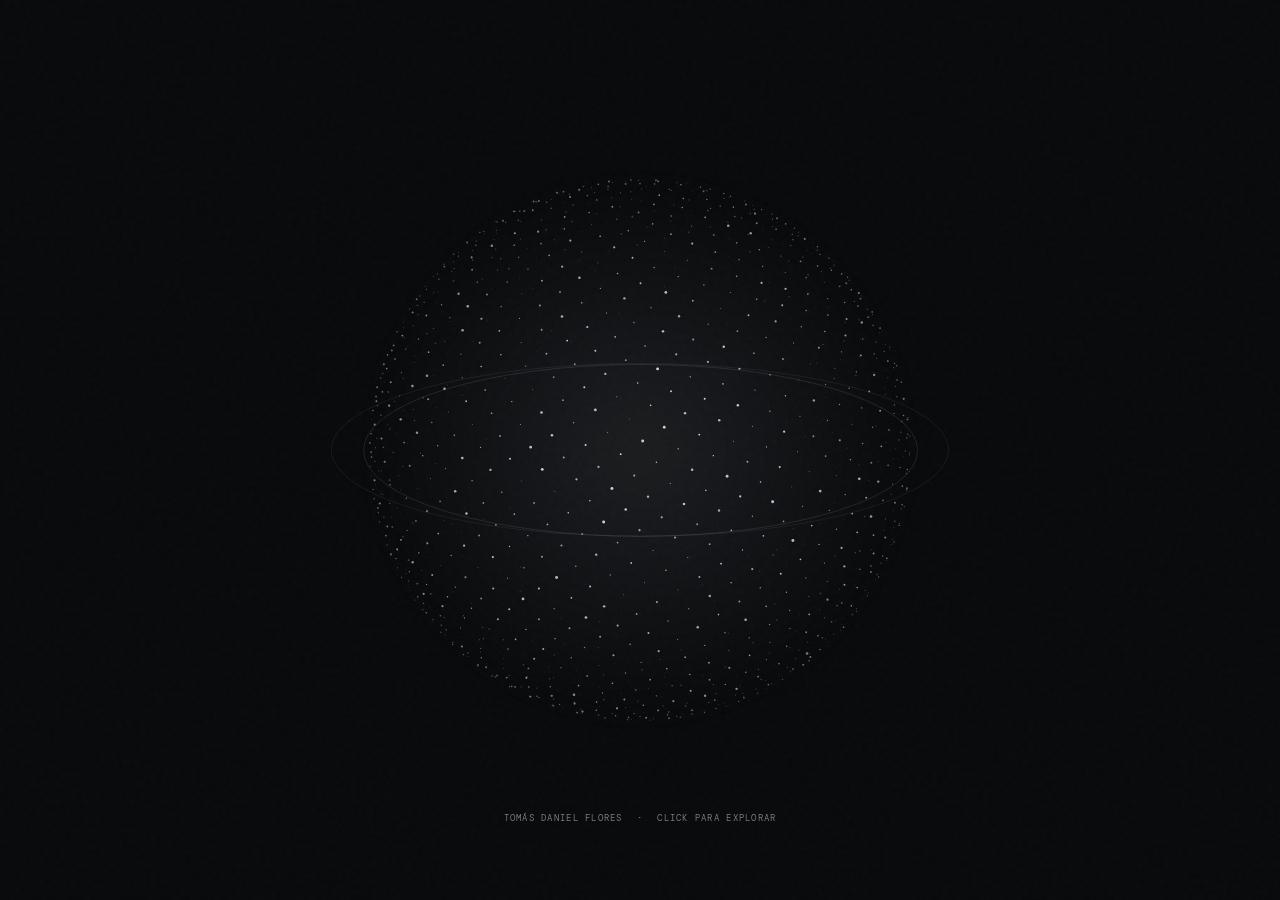
==== index.html @ a9f83366 "Primer commit de mi proyecto" ====
<!doctype html>
<html lang="es">
<head>
  <meta charset="utf-8">
  <meta name="viewport" content="width=device-width, initial-scale=1">
  <meta name="theme-color" content="#090a0c">
  <meta name="color-scheme" content="dark">
  <meta name="author" content="Tomás Daniel Flores">
  <meta name="description" content="Tomás Daniel Flores, desarrollador web en Rosario, Santa Fe. Diseño sitios a medida: landing pages, sitios corporativos y tiendas online.">
  <meta name="robots" content="index, follow, max-image-preview:large, max-snippet:-1, max-video-preview:-1">
  <meta name="googlebot" content="index, follow, max-image-preview:large, max-snippet:-1, max-video-preview:-1">
  <meta property="og:type" content="website">
  <meta property="og:locale" content="es_AR">
  <meta property="og:site_name" content="Tomás Daniel Flores — Desarrollo web">
  <meta property="og:title" content="Tomás Daniel Flores | Desarrollador web en Rosario">
  <meta property="og:description" content="Diseño y desarrollo sitios web a medida en Rosario, Santa Fe. Landing pages, sitios corporativos y tiendas online con atención al diseño y los detalles.">
  <meta property="og:image" content="assets/social-preview.svg">
  <meta property="og:image:type" content="image/svg+xml">
  <meta property="og:image:width" content="1200">
  <meta property="og:image:height" content="630">
  <meta property="og:image:alt" content="Esfera de puntos y nombre de Tomás Daniel Flores, desarrollador web en Rosario">
  <meta name="twitter:card" content="summary_large_image">
  <meta name="twitter:title" content="Tomás Daniel Flores | Desarrollador web en Rosario">
  <meta name="twitter:description" content="Diseño y desarrollo sitios web a medida en Rosario, Santa Fe. Landing pages, sitios corporativos y tiendas online.">
  <meta name="twitter:image" content="assets/social-preview.svg">
  <meta name="twitter:image:alt" content="Esfera de puntos y nombre de Tomás Daniel Flores, desarrollador web en Rosario">
  <title>Tomás Daniel Flores | Desarrollador web en Rosario, Santa Fe</title>
  <link rel="icon" type="image/svg+xml" href="assets/favicon.svg">
  <link rel="preconnect" href="https://fonts.googleapis.com">
  <link rel="preconnect" href="https://fonts.gstatic.com" crossorigin>
  <link href="https://fonts.googleapis.com/css2?family=DM+Mono:wght@400;500&family=Instrument+Serif:ital@0;1&family=Manrope:wght@400;500;600;700&display=swap" rel="stylesheet">
  <link rel="stylesheet" href="styles.css">
  <script type="application/ld+json">
  {
    "@context": "https://schema.org",
    "@type": "Person",
    "name": "Tomás Daniel Flores",
    "givenName": "Tomás",
    "additionalName": "Daniel",
    "familyName": "Flores",
    "jobTitle": "Desarrollador web",
    "description": "Estudiante de Ingeniería en Sistemas y desarrollador web. Diseño y desarrollo sitios web a medida desde Rosario, Santa Fe, Argentina.",
    "address": {
      "@type": "PostalAddress",
      "addressLocality": "Rosario",
      "addressRegion": "Santa Fe",
      "addressCountry": "AR"
    },
    "email": "rainbow85612@gmail.com",
    "sameAs": [
      "https://github.com/tomazit"
    ],
    "knowsAbout": [
      "Desarrollo web",
      "Diseño web",
      "HTML",
      "CSS",
      "JavaScript",
      "Landing pages",
      "Sitios corporativos",
      "Comercio electrónico"
    ]
  }
  </script>
</head>
<body>
  <main class="stage" data-section="home">
    <h1 class="visually-hidden">Tomás Daniel Flores — desarrollador web en Rosario, Santa Fe</h1>
    <section class="hero" aria-label="Esfera interactiva">
      <div class="sites-universe" aria-hidden="true"><canvas id="sites-field"></canvas></div>
      <div class="orb-wrap" role="button" tabindex="0" aria-pressed="false" aria-label="Mostrar menú">
        <div class="orb-halo"></div>
        <div class="orb-ring orb-ring-one"></div>
        <div class="orb-ring orb-ring-two"></div>
        <canvas id="orb" aria-hidden="true"></canvas>
      </div>

      <nav class="menu" aria-label="Secciones principales" aria-hidden="true">
        <div class="menu-intro">
          <p class="greeting" id="greeting">Hola</p>
          <p class="menu-intro-subtitle">Tomás Daniel Flores. Desarrollador web.</p>
        </div>
        <button class="menu-item" type="button" data-target="sites"><span class="menu-icon" aria-hidden="true"><svg viewBox="0 0 24 24"><rect x="3" y="4" width="18" height="16" rx="2"></rect><path d="M3 9h18M7 6.5h.01M10 6.5h.01"></path></svg></span> Sitios web <i>↗</i></button>
        <button class="menu-item" type="button" data-target="about"><span class="menu-icon" aria-hidden="true"><svg viewBox="0 0 24 24"><circle cx="12" cy="8" r="3.2"></circle><path d="M5.5 20a6.5 6.5 0 0 1 13 0"></path></svg></span> Sobre mi <i>↗</i></button>
        <button class="menu-item" type="button" data-target="projects"><span class="menu-icon" aria-hidden="true"><svg viewBox="0 0 24 24"><rect x="4" y="4" width="6" height="6" rx="1"></rect><rect x="14" y="4" width="6" height="6" rx="1"></rect><rect x="4" y="14" width="6" height="6" rx="1"></rect><rect x="14" y="14" width="6" height="6" rx="1"></rect></svg></span> Proyectos <i>↗</i></button>
        <button class="menu-item" type="button" data-target="contact"><span class="menu-icon" aria-hidden="true"><svg viewBox="0 0 24 24"><rect x="3" y="5" width="18" height="14" rx="2"></rect><path d="m4 7 8 6 8-6"></path></svg></span> Contacto <i>↗</i></button>
      </nav>

      <section class="content" aria-live="polite" aria-hidden="true">
        <button class="back-button" type="button"><span>←</span> VOLVER AL MENÚ</button>
        <div class="content-body" id="section-content"></div>
      </section>

      <div class="about-map">
        <img src="assets/argentina-provincias.svg" alt="Mapa de Argentina con Santa Fe resaltada" width="1000" height="1000" loading="lazy" decoding="async">
      </div>
      <div class="project-preview" id="project-preview" aria-hidden="true"></div>

      <p class="hint">TOMÁS DANIEL FLORES <span>·</span> CLICK PARA EXPLORAR</p>
    </section>
  </main>
  <script src="script.js"></script>
</body>
</html>
---- styles.css ----
:root {
  color-scheme: dark;
  --bg: #090a0c;
  --text: #eeeeed;
  --muted: #77797e;
  --accent: #c7c7cd;
  --orb-front: 205, 205, 214;
  --orb-back: 145, 147, 158;
  --orb-glow: rgba(206, 207, 222, .10);
  --ring: rgba(206, 207, 222, .16);
  --line: rgba(255,255,255,.12);
  --ease: cubic-bezier(.2,.75,.2,1);
}
* { box-sizing: border-box; }
.visually-hidden { position: absolute !important; width: 1px; height: 1px; padding: 0; margin: -1px; overflow: hidden; clip: rect(0,0,0,0); white-space: nowrap; border: 0; }
html, body { width: 100%; min-width: 320px; min-height: 100%; margin: 0; }
body { overflow: hidden; background: var(--bg); color: var(--text); font-family: 'Manrope', sans-serif; -webkit-font-smoothing: antialiased; transition: background-color .9s ease, color .9s ease; }
body::before { position: fixed; inset: 0; content: ''; pointer-events: none; opacity: .1; z-index: 4; background-image: url("data:image/svg+xml,%3Csvg viewBox='0 0 180 180' xmlns='http://www.w3.org/2000/svg'%3E%3Cfilter id='n'%3E%3CfeTurbulence type='fractalNoise' baseFrequency='.88' numOctaves='3' stitchTiles='stitch'/%3E%3C/filter%3E%3Crect width='100%25' height='100%25' filter='url(%23n)' opacity='.2'/%3E%3C/svg%3E"); }
button { color: inherit; font: inherit; }
.stage { --bg: #090a0c; position: relative; width: 100%; min-height: 100svh; overflow: hidden; background: var(--bg); transition: background-color 1s ease; }
.stage[data-section="about"] { --bg: #0c1519; --accent: #9bc9c5; --orb-front: 148, 199, 195; --orb-back: 65, 118, 126; --orb-glow: rgba(49, 130, 128, .23); --ring: rgba(145, 199, 195, .22); }
.stage[data-section="projects"] { --bg: #190d10; --accent: #ff9a92; --orb-front: 255, 139, 128; --orb-back: 173, 72, 73; --orb-glow: rgba(200, 64, 70, .2); --ring: rgba(255, 136, 125, .2); }
.stage[data-section="contact"] { --bg: #0b111b; --accent: #92c8ff; --orb-front: 143, 196, 255; --orb-back: 72, 113, 174; --orb-glow: rgba(68, 128, 206, .22); --ring: rgba(126, 181, 255, .2); }
.hero { position: relative; width: 100%; height: 100svh; min-height: 500px; overflow: hidden; }
.sites-universe { position: absolute; z-index: 1; inset: 0; overflow: hidden; opacity: 0; visibility: hidden; pointer-events: none; transition: opacity 1.1s ease, visibility 0s linear 1.1s; }
.sites-universe canvas { display: block; width: 100%; height: 100%; }
.stage.sites-entering .sites-universe, .stage.content-open[data-section="sites"] .sites-universe { opacity: .92; visibility: visible; transition-delay: .12s, 0s; }
.orb-wrap { position: absolute; z-index: 2; left: 50%; top: 50%; width: min(78vh, 78vw, 940px); aspect-ratio: 1; display: grid; place-items: center; transform: translate(-50%, -50%); cursor: pointer; border-radius: 50%; outline: none; transition: left 1.2s var(--ease), top 1.2s var(--ease), width 1.2s var(--ease), transform 1s var(--ease), opacity .7s ease, filter 1s ease; }
.orb-wrap:focus-visible { outline: 1px solid var(--accent); outline-offset: 8px; }
#orb { position: absolute; z-index: 1; width: 100%; height: 100%; }
.orb-halo { position: absolute; width: 79%; aspect-ratio: 1; border-radius: 50%; background: radial-gradient(circle, var(--orb-glow), transparent 70%); filter: blur(20px); transition: background 1s ease; }
.orb-halo::after { position: absolute; inset: 14%; content: ''; border-radius: inherit; background: radial-gradient(circle, rgba(255,255,255,.1), transparent 66%); opacity: 0; transform: scale(.86); transition: opacity .8s ease, transform 1.4s ease; }
.orb-wrap:hover .orb-halo::after { opacity: .85; transform: scale(1.13); }
.stage.menu-open .orb-halo::after { opacity: .9; transform: scale(1.08); animation: soft-heartbeat 2.4s ease-in-out infinite; }
@keyframes soft-heartbeat { 0%, 100% { opacity: .58; transform: scale(.98); } 48% { opacity: .95; transform: scale(1.1); } }
.orb-ring { position: absolute; width: 79%; aspect-ratio: 1; border: 1px solid var(--ring); border-radius: 50%; transition: border-color 1s ease; }
.orb-ring-one { transform: scaleY(.31) rotate(-23deg); }
.orb-ring-two { width: 88%; transform: scaleY(.28) rotate(28deg); opacity: .65; }
.stage.menu-open .orb-wrap { left: 35%; width: min(64vh, 64vw, 760px); }
.stage.content-open .orb-wrap { left: -1%; width: min(138vh, 138vw, 1600px); }
.stage.content-open[data-section="contact"] .orb-wrap { left: 50%; top: calc(100% + 61svh); width: min(240vw, 210svh, 5000px); cursor: pointer; }
.stage.sites-entering .menu { opacity: 0; visibility: hidden; pointer-events: none; }
.stage.sites-entering .orb-wrap { left: 50%; top: 50%; width: min(64vh, 64vw, 760px); animation: sites-enter-orb 1.15s cubic-bezier(.16,1,.3,1) forwards; }
.stage.sites-entering .content { opacity: 0; visibility: hidden; transition: none; }
@keyframes sites-enter-orb {
  0% { transform: translate(-50%, -50%) scale(1); opacity: 1; filter: brightness(1); }
  68% { transform: translate(-50%, -50%) scale(3.5); opacity: 1; filter: brightness(1.65); }
  100% { transform: translate(-50%, -50%) scale(5.2); opacity: 0; filter: brightness(2.2); }
}
.stage.sites-landing .orb-wrap { left: 50%; top: 50%; width: min(64vh, 64vw, 760px); transform: translate(-50%, -50%) scale(5.2); opacity: 0; filter: brightness(2.2); pointer-events: none; }
.stage.sites-landing .content { opacity: 0; visibility: hidden; transition: none; }
.stage.content-open[data-section="sites"] .orb-wrap { opacity: 0; visibility: hidden; pointer-events: none; }
.about-map { position: absolute; z-index: 2; top: 50%; left: calc(38% - clamp(310px, 46vh, 550px)); width: clamp(620px, 92vh, 1200px); aspect-ratio: 1; opacity: 0; visibility: hidden; filter: drop-shadow(0 0 24px color-mix(in srgb, var(--accent) 18%, transparent)); -webkit-mask-image: linear-gradient(90deg, transparent 0%, transparent 34%, rgba(0,0,0,.12) 52%, rgba(0,0,0,.48) 72%, #000 100%); mask-image: linear-gradient(90deg, transparent 0%, transparent 34%, rgba(0,0,0,.24) 52%, rgba(0,0,0,1) 72%, #000 100%); pointer-events: none; transform: translate(-24px, -50%); transition: opacity 650ms ease, transform 650ms ease, visibility 0s linear 650ms; }
.about-map img { display: block; width: 100%; height: 100%; object-fit: contain; }
.about-map::after { position: absolute; inset: 0; content: ''; background: radial-gradient(circle at 0% 50%, rgba(12,21,25,.38) 0%, rgba(12,21,25,.2) 48%, transparent 78%); opacity: 0; transform: scale(.78); transform-origin: 0% 50%; transition: opacity 700ms ease, transform 700ms var(--ease); }
.stage.content-open[data-section="about"] .about-map { opacity: .88; visibility: visible; transform: translate(0, -50%); transition-delay: .38s, .38s, .38s; }
.stage.menu-open[data-section="about"] .about-map { opacity: 0; visibility: hidden; transform: translate(-118px, -50%); transition: opacity 180ms ease, transform 210ms var(--ease), visibility 0s linear 210ms; transition-delay: 0s; }
@media (hover: hover) and (pointer: fine) {
  .stage.content-open[data-section="about"]:has(.orb-wrap:hover) .about-map::after { opacity: 1; transform: scale(1); }
}
.menu { position: absolute; z-index: 1; left: 63%; top: 50%; width: min(300px, 25vw); display: grid; gap: 5px; transform: translate(20px,-50%); opacity: 0; visibility: hidden; transition: opacity .55s ease, transform .7s var(--ease), visibility .55s; }
.menu-intro { margin: 0 0 21px; color: var(--text); font-family: 'Instrument Serif', serif; line-height: 1.12; letter-spacing: -.025em; }
.menu-intro p { margin: 0; }
.menu-intro .greeting { color: var(--accent); font-size: clamp(34px, 4vw, 52px); font-style:}
.menu-intro .menu-intro-subtitle { margin-top: 5px; color: var(--text); font-size: clamp(20px, 2.25vw, 29px); }
.menu-item { display: grid; grid-template-columns: 36px 1fr 24px; align-items: center; width: 100%; padding: 17px 4px; border: 0; border-bottom: 1px solid var(--line); background: transparent; text-align: left; font-size: clamp(18px, 2vw, 25px); letter-spacing: -.045em; cursor: pointer; transition: color .3s, padding .3s; }
.menu-item:hover, .menu-item:focus-visible { padding-left: 10px; color: var(--accent); outline: none; }
.menu-item span, .menu-item i { color: var(--accent); font-family: 'DM Mono', monospace; font-size: 9px; font-style: normal; letter-spacing: .08em; }
.menu-item .menu-icon { display: inline-flex; width: 18px; height: 18px; align-items: center; justify-content: center; }
.menu-item .menu-icon svg, .site-icon svg { display: block; width: 100%; height: 100%; fill: none; stroke: currentColor; stroke-width: 1.5; stroke-linecap: round; stroke-linejoin: round; }
.menu-item i { justify-self: end; font-size: 14px; }
.stage.menu-open .menu { opacity: 1; visibility: visible; transform: translate(0,-50%); transition-delay: .38s; }
.stage.content-open .menu { opacity: 0; visibility: hidden; transform: translate(20px,-50%); transition-delay: 0s; }
.content { position: absolute; z-index: 3; left: 55%; top: 50%; width: min(470px, 39vw); max-height: 80svh; overflow: auto; padding: 22px 8px 22px 0; opacity: 0; visibility: hidden; transform: translate(25px,-46%); transition: opacity .65s ease, transform .8s var(--ease), visibility .65s; scrollbar-width: thin; scrollbar-color: var(--accent) transparent; }
.stage.content-open .content { opacity: 1; visibility: visible; transform: translate(0,-50%); transition-delay: .38s; }
.stage.content-open[data-section="sites"] .content { top: 3.5svh; left: 4vw; width: 92vw; max-height: 93svh; overflow: hidden; padding: 0; transform: none; }
.back-button { padding: 0; margin: 0 0 47px; border: 0; background: none; color: var(--accent); font-family: 'DM Mono', monospace; font-size: 9px; letter-spacing: .12em; cursor: pointer; }
.back-button span { padding-right: 8px; font-size: 15px; vertical-align: -1px; }
.content-kicker { margin: 0 0 20px; color: var(--accent); font-family: 'DM Mono', monospace; font-size: 11px; letter-spacing: .16em; }
.about-section .content-kicker { margin-bottom: 0; }
.about-portrait { position: relative; width: clamp(88px, 9vw, 120px); height: clamp(88px, 9vw, 120px); aspect-ratio: 1; margin: 26px 0 26px; overflow: hidden; border: 1px solid rgba(155,201,197,.35); border-radius: 50%; background: var(--bg); box-shadow: none; }
.about-portrait::after { display: none; }
.about-portrait img { display: block; width: 100%; height: 100%; object-fit: cover; object-position: 50% 37%; transform: scale(1.18); }
.about-title { margin-top: 0 !important; }
.about-lead { text-wrap: balance; }
.about-links { display: flex; flex-wrap: wrap; align-items: center; gap: 14px 24px; margin-top: 27px; }
.about-links .text-action { flex: 0 0 auto; margin-top: 0; transition: none; }
.about-links .text-action:hover { gap: 20px; }
.about-link { padding: 0 0 7px; border-bottom: 1px solid currentColor; color: var(--accent); font-family: 'DM Mono', monospace; font-size: 10px; letter-spacing: .12em; text-decoration: none; }
.about-links :focus-visible { outline: 2px solid var(--accent); outline-offset: 5px; border-radius: 1px; }
.about-status { display: grid; justify-items: end; gap: 8px; margin: 34px 8px 12px 0; color: #b5b1bb; font-family: 'DM Mono', monospace; font-size: 10px; letter-spacing: .045em; text-align: right; }
.hero > .about-status { position: absolute; z-index: 3; right: 6vw; bottom: 5vh; margin: 0; }
.stage.content-open[data-section="about"] .content { top: 4vh; bottom: calc(5vh + 42px); max-height: none; transform: none; }
.availability { display: inline-flex; align-items: center; gap: 9px; }
.availability i { width: 8px; height: 8px; flex: 0 0 8px; border-radius: 50%; background: var(--accent); box-shadow: 0 0 5px rgba(155,201,197,.32); animation: availability-pulse 2.5s ease-in-out infinite; }
@keyframes availability-pulse { 0%, 100% { opacity: .56; box-shadow: 0 0 3px rgba(155,201,197,.2); } 50% { opacity: 1; box-shadow: 0 0 9px rgba(155,201,197,.56); } }
@keyframes about-enter { from { opacity: 0; transform: translateY(10px); } to { opacity: 1; transform: translateY(0); } }
.stage[data-section="about"] .about-portrait,
.stage[data-section="about"] .about-title,
.stage[data-section="about"] .about-lead,
.stage[data-section="about"] .about-detail,
.stage[data-section="about"] .about-links { animation: about-enter 560ms var(--ease) both; }
.stage[data-section="about"] .about-portrait { animation-delay: 0ms; }
.stage[data-section="about"] .about-title { animation-delay: 90ms; }
.stage[data-section="about"] .about-lead { animation-delay: 180ms; }
.stage[data-section="about"] .about-detail { animation-delay: 270ms; }
.stage[data-section="about"] .about-links { animation-delay: 360ms; }
.content h1 { margin: 0 0 24px; color: var(--accent); font-family: 'Instrument Serif', serif; font-size: clamp(66px, 8vw, 104px); line-height: 1.05; letter-spacing: -.045em; font-weight: 400; transition: color 1s ease; }
.content-lead { max-width: 400px; margin: 0; color: #e5e2e8; font-size: 16px; line-height: 1.8; letter-spacing: -.02em; }
.content-detail { max-width: 400px; margin: 17px 0 0; color: #b5b1bb; font-size: 14px; line-height: 1.9; }
.text-action { display: inline-flex; align-items: center; gap: 20px; margin-top: 27px; padding: 0 0 8px; border: 0; border-bottom: 1px solid var(--accent); background: none; color: var(--accent); font-family: 'DM Mono', monospace; font-size: 10px; letter-spacing: .12em; cursor: pointer; transition: gap .25s ease; }
.text-action:hover { gap: 27px; }.text-action span { font-size: 14px; }
.projects-section .content-kicker { text-transform: none; }
.project-list { display: grid; margin-top: 27px; border-top: 1px solid var(--line); }
.project-row { display: grid; grid-template-columns: 72px minmax(0,1fr) auto; align-items: center; gap: 12px; padding: 18px 0; border-bottom: 1px solid var(--line); color: #e5e2e8; text-decoration: none; }
.project-thumb { position: relative; display: block; width: 72px; height: 48px; overflow: hidden; border: 1px solid color-mix(in srgb, var(--accent) 42%, transparent); border-radius: 8px; }
.project-thumb img { display: block; width: 100%; height: 100%; object-fit: cover; filter: saturate(.6); transition: filter 260ms ease; }
.project-thumb::after { position: absolute; inset: 0; content: ''; background: linear-gradient(135deg, color-mix(in srgb, var(--accent) 19%, transparent), transparent 72%); mix-blend-mode: screen; opacity: .8; transition: opacity 260ms ease; }
.project-copy { display: grid; min-width: 0; gap: 4px; }
.project-title { display: inline-flex; align-items: center; min-width: 0; gap: 7px; color: #e5e2e8; font-size: 15px; line-height: 1.35; }
.project-title-text { min-width: 0; overflow: hidden; text-overflow: ellipsis; white-space: nowrap; transition: transform 260ms var(--ease); }
.project-arrow { color: var(--accent); opacity: 0; transform: translateX(-4px); transition: opacity 240ms ease, transform 240ms var(--ease); }
.project-description { display: block; overflow: hidden; color: #b5b1bb; font-size: 12px; line-height: 1.5; text-overflow: ellipsis; white-space: nowrap; }
.project-technologies { overflow: hidden; color: #99949f; font-family: 'DM Mono', monospace; font-size: 9px; letter-spacing: .04em; text-overflow: ellipsis; white-space: nowrap; }
.project-meta { justify-self: end; color: var(--accent); font-family: 'DM Mono', monospace; font-size: 11px; letter-spacing: .04em; white-space: nowrap; }
.project-row:focus-visible { outline: 2px solid var(--accent); outline-offset: 4px; border-radius: 3px; }
.project-row:hover .project-title-text, .project-row:focus-visible .project-title-text { transform: translateX(4px); }
.project-row:hover .project-arrow, .project-row:focus-visible .project-arrow { opacity: 1; transform: translateX(0); }
.project-row:hover .project-thumb img, .project-row:focus-visible .project-thumb img { filter: saturate(1); }
.project-row:hover .project-thumb::after, .project-row:focus-visible .project-thumb::after { opacity: .3; }
.project-preview { display: none; }
.project-preview-image { position: absolute; inset: 0; display: block; width: 100%; height: 100%; object-fit: cover; border-radius: inherit; filter: saturate(.6); opacity: 0; transform: translateY(8px); transition: opacity 280ms ease, transform 280ms var(--ease), filter 280ms ease; }
.project-preview-image.is-active { filter: saturate(1); opacity: 1; transform: translateY(0); }
.stage[data-section="projects"] .project-row { animation: project-row-enter 560ms var(--ease) both; animation-delay: var(--row-delay, 0ms); }
@keyframes project-row-enter { from { opacity: 0; transform: translateY(10px); } to { opacity: 1; transform: translateY(0); } }
@media (min-width: 1800px) and (min-height: 1000px) and (hover: hover) and (pointer: fine) {
  .stage.content-open[data-section="projects"] .project-preview { position: absolute; z-index: 1; top: 50%; left: calc(55% - clamp(320px, 20vw, 440px) - 24px); display: block; width: clamp(320px, 20vw, 440px); aspect-ratio: 16 / 10; overflow: hidden; border: 1px solid color-mix(in srgb, var(--accent) 48%, transparent); border-radius: 12px; transform: translateY(calc(-50% + 8px)); box-shadow: 0 24px 70px rgba(0,0,0,.24); opacity: 0; visibility: hidden; pointer-events: none; transition: opacity 300ms ease, transform 300ms var(--ease), visibility 300ms ease; }
  .stage.content-open[data-section="projects"] .project-preview.is-visible { transform: translateY(-50%); opacity: 1; visibility: visible; }
  .stage.content-open[data-section="projects"] .project-preview::after { position: absolute; inset: 0; content: ''; border-radius: inherit; background: linear-gradient(135deg, color-mix(in srgb, var(--accent) 19%, transparent), transparent 72%); mix-blend-mode: screen; opacity: .8; pointer-events: none; }
  .stage.content-open[data-section="projects"] .project-row { grid-template-columns: minmax(0,1fr) auto; }
  .stage.content-open[data-section="projects"] .project-thumb { display: none; }
}
.contact-section { max-width: 620px; margin: 0 auto; text-align: center; }
.stage.content-open[data-section="contact"] .content { top: 40svh; left: 50%; width: min(660px, 88vw); max-height: 68svh; overflow: visible; padding: 10px; transform: translate(-50%,-50%); }
.stage.content-open[data-section="contact"] .back-button { margin-bottom: 28px; }
.contact-section .content-kicker { margin-bottom: 15px; }
.contact-section h1 { margin-bottom: 12px; font-size: clamp(76px, 8vw, 112px); }
.contact-section .content-lead { margin-inline: auto; font-size: 18px; }
.contact-section .content-detail { max-width: 420px; margin: 10px auto 0; font-size: 14px; }
.contact-actions { display: flex; flex-wrap: wrap; justify-content: center; gap: 12px; margin-top: 25px; }
.contact-action { display: inline-flex; min-height: 46px; align-items: center; gap: 10px; padding: 0 18px; border: 1px solid color-mix(in srgb, var(--accent) 34%, transparent); border-radius: 999px; background: color-mix(in srgb, var(--accent) 6%, transparent); color: var(--text); font-family: 'DM Mono', monospace; font-size: 10px; letter-spacing: .08em; text-decoration: none; transition: border-color .25s ease, background-color .25s ease, transform .25s var(--ease); }
.contact-action svg { width: 17px; height: 17px; fill: none; stroke: var(--accent); stroke-linecap: round; stroke-linejoin: round; stroke-width: 1.5; }
.contact-action:hover { transform: translateY(-2px); border-color: color-mix(in srgb, var(--accent) 72%, transparent); background: color-mix(in srgb, var(--accent) 11%, transparent); }
.contact-action:focus-visible { outline: 2px solid var(--accent); outline-offset: 4px; }
.stage.content-open[data-section="contact"] .orb-halo { width: 90%; filter: blur(36px); background: radial-gradient(circle, rgba(74,153,255,.42) 0%, rgba(58,132,245,.22) 38%, rgba(48,112,220,.08) 66%, transparent 80%); opacity: .82; }
.stage.content-open[data-section="contact"] .orb-ring { opacity: .3; }
.sites-section { --site-ink: #202323; --site-paper: #eeeae3; --site-muted: #777a75; --site-highlight: #b6c1ad; color: var(--text); }
.stage.content-open[data-section="sites"] .back-button { margin: 0 0 clamp(12px, 2vh, 22px); }
.sites-topbar { display: grid; grid-template-columns: minmax(0,1fr) minmax(220px,.65fr); align-items: center; gap: 24px; margin-bottom: clamp(16px, 2.5vh, 26px); }
.site-tabs { display: flex; align-items: stretch; gap: 8px; min-width: 0; }
.site-type { display: inline-flex; min-height: 44px; align-items: center; gap: 10px; padding: 0 15px; border: 1px solid rgba(255,255,255,.16); border-radius: 999px; background: rgba(255,255,255,.025); color: #b5b7b8; font-family: 'DM Mono', monospace; font-size: 10px; letter-spacing: .025em; white-space: nowrap; cursor: pointer; transition: color 240ms ease, background-color 240ms ease, border-color 240ms ease, transform 240ms var(--ease); }
.site-type span { color: var(--accent); font-size: 8px; }
.site-type .site-icon { display: inline-flex; width: 16px; height: 16px; flex: 0 0 16px; align-items: center; justify-content: center; }
.site-type:hover { transform: translateY(-2px); color: var(--text); }
.site-type.is-active { border-color: color-mix(in srgb, var(--accent) 55%, transparent); background: color-mix(in srgb, var(--accent) 12%, transparent); color: var(--text); }
.site-type:focus-visible { outline: 2px solid var(--accent); outline-offset: 3px; }
.sites-heading { text-align: right; }
.sites-heading .content-kicker { margin-bottom: 4px; font-size: 9px; }
.sites-heading h1 { margin: 0; color: var(--accent); font-family: 'Instrument Serif', serif; font-size: clamp(38px, 4.6vw, 62px); font-weight: 400; line-height: 1; letter-spacing: -.04em; }
.sites-heading h1 span { color: var(--text); }
.sites-contact { display: inline-flex; align-items: center; gap: 8px; margin-top: 10px; padding: 7px 11px; border: 1px solid color-mix(in srgb, var(--accent) 35%, transparent); border-radius: 999px; background: color-mix(in srgb, var(--accent) 7%, transparent); color: var(--text); font-family: 'DM Mono', monospace; font-size: 9px; letter-spacing: .07em; cursor: pointer; transition: border-color 220ms ease, background-color 220ms ease, transform 220ms var(--ease); }
.sites-contact svg { width: 13px; height: 13px; fill: none; stroke: var(--accent); stroke-width: 1.6; stroke-linecap: round; stroke-linejoin: round; }
.sites-contact i { color: var(--accent); font-size: 12px; font-style: normal; }
.sites-contact:hover { transform: translateY(-1px); border-color: color-mix(in srgb, var(--accent) 72%, transparent); background: color-mix(in srgb, var(--accent) 12%, transparent); }
.sites-contact:focus-visible, .site-social a:focus-visible { outline: 2px solid var(--accent); outline-offset: 3px; }
.site-preview { height: min(65svh, 760px); min-height: 360px; overflow: hidden; padding: 8px; border: 1px solid rgba(255,255,255,.13); border-radius: 17px; background: rgba(5,7,8,.72); box-shadow: 0 28px 90px rgba(0,0,0,.3); }
.site-browser-bar { height: 32px; display: grid; grid-template-columns: 1fr minmax(0,2fr) 1fr; align-items: center; padding: 0 12px; color: #787b7d; font-family: 'DM Mono', monospace; font-size: 8px; letter-spacing: .05em; }
.browser-dots { display: flex; gap: 5px; }
.browser-dots i { width: 6px; height: 6px; border-radius: 50%; background: #54595a; }
.browser-dots i:first-child { background: #b17b75; }.browser-dots i:nth-child(2) { background: #bca87c; }
.browser-address { justify-self: center; padding: 5px 18px; border: 1px solid rgba(255,255,255,.07); border-radius: 999px; }
.browser-mark { justify-self: end; color: var(--accent); font-size: 13px; }
.site-mockup { position: relative; height: calc(100% - 32px); overflow: hidden; background: #e9e6df; color: #222523; transition: opacity 150ms ease, transform 150ms ease; }
.site-mockup[data-light="1"] { --demo-light: .08; }
.site-mockup[data-light="2"] { --demo-light: .16; }
.site-mockup[data-light="3"] { --demo-light: .24; }
.site-mockup::after { position: absolute; z-index: 4; inset: 0; content: ''; background: radial-gradient(ellipse at 76% 23%, rgba(255,255,255,.96) 0%, rgba(255,255,255,.2) 38%, transparent 72%); mix-blend-mode: screen; opacity: var(--demo-light, .08); pointer-events: none; transition: opacity 600ms ease; }
.site-mockup.is-changing { opacity: 0; transform: translateY(7px); }
.mock-nav { position: relative; z-index: 1; height: 65px; display: flex; align-items: center; justify-content: space-between; padding: 0 5.5%; border-bottom: 1px solid rgba(30,35,32,.1); color: #252a27; }
.mock-brand { font-size: 14px; font-weight: 700; letter-spacing: .12em; }
.mock-links { color: #555954; font-size: 10px; }
.mock-menu { display: none; }
.mock-eyebrow { margin: 0 0 18px; color: #7a8275; font-family: 'DM Mono', monospace; font-size: 8px; letter-spacing: .16em; }
.mock-landing { position: relative; min-height: calc(100% - 65px); display: flex; align-items: center; padding: 4% 8%; overflow: hidden; background: radial-gradient(ellipse at 78% 48%, rgba(191,197,165,.34), transparent 38%), #eeece5; }
.site-mockup[data-site-kind="landing"] { font-family: 'Trebuchet MS', 'Segoe UI', sans-serif; background: #eee9df; color: #28251f; }
.site-mockup[data-site-kind="landing"] .mock-nav { height: 72px; border-bottom: 0; color: #28251f; }
.site-mockup[data-site-kind="landing"] .mock-brand { font-family: Georgia, serif; font-size: 20px; font-weight: 400; letter-spacing: .2em; }
.site-mockup[data-site-kind="landing"] .mock-links { color: #625a4f; font-size: 9px; letter-spacing: .08em; }
.site-mockup[data-site-kind="landing"] .mock-eyebrow { color: #a26344; }
.site-mockup[data-site-kind="landing"] .mock-copy h2 { color: #28251f; font-family: 'Arial Narrow', 'Trebuchet MS', sans-serif; font-size: clamp(42px, 5.5vw, 82px); font-weight: 500; line-height: .9; letter-spacing: -.07em; }
.site-mockup[data-site-kind="landing"] .mock-copy > p:not(.mock-eyebrow) { color: #625a4f; font-size: 13px; }
.site-mockup[data-site-kind="landing"] .mock-copy button { border-color: #b96644; color: #45352a; }
.site-mockup[data-site-kind="landing"] .mock-copy button span { color: #b96644; }
.site-mockup[data-site-kind="landing"] .mock-art-landing { background: linear-gradient(155deg,#edbd91,#d47752 54%,#754e44); }
.site-mockup[data-site-kind="landing"] .art-sun { background: radial-gradient(circle at 35% 30%, #f7d9a8, #e68c55 72%); }
.mock-copy { position: relative; z-index: 1; width: min(53%, 540px); }
.mock-copy h2, .mock-corporate h2, .mock-shop h2 { margin: 0; font-family: 'Instrument Serif', Georgia, serif; font-size: clamp(38px, 5vw, 76px); font-weight: 400; line-height: .98; letter-spacing: -.04em; }
.mock-copy > p:not(.mock-eyebrow), .mock-shop-copy > p:not(.mock-eyebrow) { max-width: 330px; margin: 18px 0 0; color: #666a64; font-size: 12px; line-height: 1.7; }
.mock-copy button, .mock-corporate button, .mock-shop-copy button { display: inline-flex; align-items: center; gap: 28px; margin-top: 24px; padding: 12px 0; border: 0; border-bottom: 1px solid #737b69; background: transparent; color: #29302b; font-size: 10px; }
.mock-copy button span, .mock-corporate button span, .mock-shop-copy button span { color: #737b69; font-size: 15px; }
.mock-copy small { display: block; margin-top: 34px; color: #90938c; font-family: 'DM Mono', monospace; font-size: 7px; letter-spacing: .12em; }
.mock-art { position: absolute; top: 8%; right: 9%; width: 34%; height: 82%; overflow: hidden; background: linear-gradient(145deg,#bfc6b4,#8d9985 56%,#d0c9b8); }
.mock-art::before { position: absolute; inset: 8% 11%; content: ''; border: 1px solid rgba(255,255,255,.36); }
.mock-art-landing { border-radius: 48% 48% 4px 4px; }
.art-orbit { position: absolute; left: 8%; top: 32%; width: 85%; aspect-ratio: 1; border: 1px solid rgba(255,255,255,.56); border-radius: 50%; transform: scaleY(.38) rotate(-24deg); }
.art-sun { position: absolute; left: 29%; top: 22%; width: 43%; aspect-ratio: 1; border-radius: 50%; background: radial-gradient(circle at 35% 30%, #e4d9bc, #b17d62 72%); box-shadow: 0 25px 60px rgba(74,59,47,.25); }
.mock-art > span { position: absolute; right: 12%; bottom: 12%; color: rgba(255,255,255,.75); font-family: 'DM Mono', monospace; font-size: 9px; line-height: 1.6; }
.mock-corporate { min-height: calc(100% - 65px); padding: 5% 8%; background: #e5e3dd; }
.site-mockup[data-site-kind="corporate"] { font-family: Arial, Helvetica, sans-serif; background: #e7edf0; color: #1f3038; }
.site-mockup[data-site-kind="corporate"] .mock-nav { height: 74px; border-bottom-color: #c7d2d7; color: #1f3038; }
.site-mockup[data-site-kind="corporate"] .mock-brand { font-size: 11px; font-weight: 600; letter-spacing: .19em; }
.site-mockup[data-site-kind="corporate"] .mock-links { color: #53636b; font-size: 9px; }
.site-mockup[data-site-kind="corporate"] .mock-eyebrow { color: #3c7180; }
.site-mockup[data-site-kind="corporate"] .mock-corporate { background: #e7edf0; }
.site-mockup[data-site-kind="corporate"] .mock-corporate h2 { max-width: 610px; color: #1f3038; font-family: Arial, Helvetica, sans-serif; font-size: clamp(40px, 4.8vw, 70px); font-weight: 400; line-height: 1.04; letter-spacing: -.055em; }
.site-mockup[data-site-kind="corporate"] .mock-corporate-bottom > p { color: #52636a; font-size: 12px; }
.site-mockup[data-site-kind="corporate"] .mock-corporate button { border-color: #367183; color: #1f3038; }
.site-mockup[data-site-kind="corporate"] .mock-corporate button span { color: #367183; }
.site-mockup[data-site-kind="corporate"] .mock-building { background: linear-gradient(180deg,transparent,#cbd9dc); }
.site-mockup[data-site-kind="corporate"] .mock-building i { border-color: rgba(47,91,103,.58); background-color: rgba(111,157,167,.3); }
.site-mockup[data-site-kind="corporate"] .mock-building b { background: #4d7d88; }
.mock-corporate h2 { max-width: 600px; font-size: clamp(40px, 5.1vw, 78px); }
.mock-corporate-bottom { position: relative; min-height: 185px; display: flex; align-items: start; justify-content: space-between; margin-top: 22px; }
.mock-corporate-bottom > p { max-width: 215px; margin: 0; color: #666a64; font-size: 11px; line-height: 1.7; }
.mock-corporate-bottom button { position: absolute; left: 0; top: 45px; }
.mock-building { position: absolute; right: 0; bottom: -10px; width: 43%; height: 245px; overflow: hidden; display: flex; align-items: end; justify-content: center; gap: 5px; background: linear-gradient(180deg,transparent,#cbc9c0); }
.mock-building i { width: 18%; height: 72%; border: 1px solid rgba(86,96,86,.45); background: repeating-linear-gradient(180deg,transparent 0 18px,rgba(95,108,94,.27) 19px 20px),rgba(171,178,161,.48); }
.mock-building i:nth-child(2) { height: 92%; }.mock-building i:nth-child(3) { height: 62%; }.mock-building i:nth-child(4) { height: 82%; }
.mock-building b { position: absolute; right: 0; bottom: 0; width: 100%; height: 1px; background: #7e8679; }
.mock-corporate > small { display: block; margin-top: 18px; color: #85877f; font-family: 'DM Mono', monospace; font-size: 7px; letter-spacing: .12em; }
.mock-corporate > small span { padding: 0 8px; color: #89927e; }
.mock-shop { min-height: calc(100% - 65px); padding: 4% 6%; background: #f1eee7; }
.site-mockup[data-site-kind="commerce"] { font-family: Georgia, 'Times New Roman', serif; background: #f3e4d4; color: #3b2925; }
.site-mockup[data-site-kind="commerce"] .mock-nav { height: 70px; border-bottom-color: #ddc7b2; color: #3b2925; }
.site-mockup[data-site-kind="commerce"] .mock-brand { font-family: Georgia, serif; font-size: 15px; font-weight: 400; letter-spacing: .14em; }
.site-mockup[data-site-kind="commerce"] .mock-links { color: #755547; font-family: 'Trebuchet MS', sans-serif; font-size: 9px; }
.site-mockup[data-site-kind="commerce"] .mock-eyebrow { color: #a14f40; }
.site-mockup[data-site-kind="commerce"] .mock-shop { background: #f3e4d4; }
.site-mockup[data-site-kind="commerce"] .mock-shop h2 { color: #3b2925; font-family: Georgia, 'Times New Roman', serif; font-size: clamp(38px, 4.7vw, 68px); font-style: italic; font-weight: 400; line-height: .98; letter-spacing: -.055em; }
.site-mockup[data-site-kind="commerce"] .mock-shop-copy > p:not(.mock-eyebrow) { color: #755d50; font-family: 'Trebuchet MS', sans-serif; }
.site-mockup[data-site-kind="commerce"] .mock-shop-copy button { border-color: #a14f40; color: #3b2925; }
.site-mockup[data-site-kind="commerce"] .mock-shop-copy button span { color: #a14f40; }
.site-mockup[data-site-kind="commerce"] .mock-product > i { background-color: #dfc5ad; }
.site-mockup[data-site-kind="commerce"] .product-one > i::before { background: linear-gradient(110deg,#b77855,#ecc69c 42%,#985f43); }
.site-mockup[data-site-kind="commerce"] .product-two > i { background-color: #e3c8b2; }
.site-mockup[data-site-kind="commerce"] .product-two > i::before { background: linear-gradient(90deg,#695b52,#c9a890 48%,#766052); }
.site-mockup[data-site-kind="commerce"] .product-three > i { background-color: #e5cbb7; }
.site-mockup[data-site-kind="commerce"] .product-three > i::before { background: linear-gradient(90deg,#a3604c,#e6af87 50%,#9b5544); }
.site-mockup[data-site-kind="commerce"] .mock-product { font-family: 'Trebuchet MS', sans-serif; }
.site-mockup[data-site-kind="commerce"] .mock-product > i { border-radius: 2px; }
.mock-shop-copy { position: relative; z-index: 1; max-width: 420px; }
.mock-shop-copy .mock-eyebrow { margin-bottom: 10px; }
.mock-shop h2 { font-size: clamp(34px, 4vw, 58px); }
.mock-shop-copy > p:not(.mock-eyebrow) { margin-top: 10px; }
.mock-shop-copy button { margin-top: 13px; }
.mock-products { position: absolute; right: 6%; bottom: 5%; width: 56%; height: 57%; display: grid; grid-template-columns: repeat(3,minmax(0,1fr)); align-items: end; gap: 10px; }
.mock-product { display: grid; gap: 5px; color: #464b44; font-size: 8px; }
.mock-product > i { position: relative; display: block; height: clamp(85px, 15vh, 180px); overflow: hidden; background: #d8d5ca; }
.mock-product > i::before { position: absolute; left: 24%; bottom: 10%; width: 52%; height: 68%; content: ''; border-radius: 42% 42% 18% 18%; background: linear-gradient(110deg,#b5a58a,#e1d7c4 42%,#94836a); box-shadow: 8px 10px 18px rgba(56,51,39,.15); }
.product-two > i { background: #d4d8d0; }.product-two > i::before { left: 34%; width: 32%; height: 84%; border-radius: 48% 48% 14% 14%; background: linear-gradient(90deg,#6c7569,#c0c6b9 48%,#737b6b); }
.product-three > i { background: #dfd6cb; }.product-three > i::before { left: 18%; width: 64%; height: 42%; border-radius: 8% 8% 50% 50%; background: linear-gradient(90deg,#9e765d,#d4b49a 50%,#9b755b); }
.mock-product small { color: #84857e; font-size: 7px; }
.site-footer { display: flex; align-items: center; justify-content: space-between; gap: 18px; }
.site-footer-copy { min-width: 0; }
.site-note { margin: 12px 2px 0; color: #9899a1; font-size: 10px; line-height: 1.6; }
.site-infrastructure { display: flex; flex-wrap: wrap; align-items: center; gap: 5px; margin: 5px 2px 0; color: #858b8e; font-family: 'DM Mono', monospace; font-size: 9px; letter-spacing: .025em; line-height: 1.6; }
.site-infrastructure span { color: #b6bdbe; }
.site-infrastructure i { margin: 0 3px; color: var(--accent); font-style: normal; }
.site-social { display: flex; flex: 0 0 auto; align-items: center; gap: 7px; margin-top: 8px; }
.site-social a { display: inline-flex; width: 32px; height: 32px; align-items: center; justify-content: center; border: 1px solid rgba(255,255,255,.12); border-radius: 50%; color: #aeb0b7; transition: color 220ms ease, border-color 220ms ease, background-color 220ms ease, transform 220ms var(--ease); }
.site-social a:hover { transform: translateY(-2px); border-color: color-mix(in srgb, var(--accent) 56%, transparent); background: color-mix(in srgb, var(--accent) 8%, transparent); color: var(--accent); }
.site-social svg { width: 15px; height: 15px; fill: none; stroke: currentColor; stroke-width: 1.5; stroke-linecap: round; stroke-linejoin: round; }
.hint { position: absolute; z-index: 3; left: 50%; bottom: 8.5%; margin: 0; color: #777982; font-family: 'DM Mono', monospace; font-size: 9px; letter-spacing: .14em; white-space: nowrap; transform: translateX(-50%); transition: opacity .35s; }
.hint span { padding: 0 8px; color: var(--accent); }
.stage.menu-open .hint, .stage.content-open .hint { opacity: 0; }
@media (max-width: 700px) {
  .about-map { display: none !important; }
  .orb-wrap { width: min(88vw, 67vh); }
  .stage.menu-open .orb-wrap { left: 24%; width: min(58vh, 63vw); }
  .stage.sites-entering .orb-wrap, .stage.sites-landing .orb-wrap { width: min(58vh, 63vw); }
  .menu { left: 52%; width: 42vw; }
  .menu-intro { margin-bottom: 14px; }
  .menu-intro .greeting { font-size: clamp(30px, 7vw, 42px); }
  .menu-intro .menu-intro-subtitle { font-size: clamp(19px, 4.5vw, 25px); }
  .menu-item { grid-template-columns: 25px 1fr 17px; padding: 14px 1px; font-size: clamp(16px, 4.3vw, 22px); }
  .stage.content-open .orb-wrap { left: -47%; width: min(138vw, 110vh); }
  .stage.content-open[data-section="contact"] .orb-wrap { left: 50%; top: calc(100% + 32svh); width: min(240vw, 170svh, 1100px); }
  .content { left: 47%; width: 49%; max-height: 78svh; padding-right: 5px; }
  .stage.content-open[data-section="contact"] .content { top: 38svh; left: 50%; width: 88%; max-height: 68svh; padding: 8px 0; transform: translate(-50%,-50%); }
  .stage.content-open[data-section="about"] .content { top: 50%; bottom: auto; max-height: calc(100svh - 32px); transform: translate(0,-50%); }
  .back-button { margin-bottom: 32px; font-size: 8px; }
  .content h1 { font-size: clamp(54px, 12vw, 78px); }
  .contact-section h1 { font-size: clamp(62px, 15vw, 86px); }
  .contact-section .content-lead { font-size: 15px; }
  .contact-section .content-detail { max-width: 330px; font-size: 12px; }
  .contact-section .content-kicker { margin-bottom: 13px; }
  .contact-actions { gap: 9px; margin-top: 20px; }
  .contact-action { min-height: 43px; padding: 0 14px; font-size: 9px; }
  .stage.content-open[data-section="contact"] .back-button { margin-bottom: 20px; }
  .content-lead { font-size: 13px; line-height: 1.65; }
  .content-detail { font-size: 11px; line-height: 1.7; }
  .project-row { grid-template-columns: 72px minmax(0,1fr); grid-template-rows: auto auto; gap: 7px 10px; padding: 14px 0; }
  .project-thumb { grid-column: 1; grid-row: 1 / 3; }
  .project-copy { grid-column: 2; grid-row: 1; }
  .project-meta { grid-column: 2; grid-row: 2; justify-self: start; font-size: 10px; }
  .project-description { white-space: normal; display: -webkit-box; -webkit-line-clamp: 2; -webkit-box-orient: vertical; }
  .project-technologies { font-size: 7px; }
  .project-soon { font-size: 7px; }
  .about-portrait { margin-top: 24px; margin-bottom: 24px; }
  .about-links { gap: 14px 18px; }
  .about-status { justify-items: start; margin: 25px 0 10px; text-align: left; }
  .hero > .about-status { position: static; }
  .project-row { gap: 8px; font-size: 12px; }.project-row span:last-child { font-size: 8px; }
  .hint { bottom: 6%; font-size: 8px; }
  .stage.content-open[data-section="sites"] .content { top: 3svh; left: 4vw; width: 92vw; max-height: 94svh; overflow-x: hidden; overflow-y: auto; padding: 0 0 14px; transform: none; }
  .stage.content-open[data-section="sites"] .back-button { margin-bottom: 14px; }
  .sites-topbar { grid-template-columns: 1fr; gap: 14px; margin-bottom: 14px; }
  .site-tabs { display: grid; grid-template-columns: repeat(3,minmax(0,1fr)); gap: 6px; }
  .site-type { min-width: 0; min-height: 48px; justify-content: center; gap: 4px; padding: 6px 4px; font-size: 8px; white-space: normal; text-align: center; }
  .site-type span { display: none; }
  .site-type .site-icon { display: inline-flex; width: 15px; height: 15px; flex-basis: 15px; }
  .sites-heading { text-align: left; }
  .sites-heading .content-kicker { margin-bottom: 3px; font-size: 8px; }
  .sites-heading h1 { font-size: clamp(36px, 10vw, 52px); }
  .site-preview { height: clamp(330px, 57svh, 580px); min-height: 330px; padding: 6px; border-radius: 13px; }
  .site-browser-bar { height: 28px; grid-template-columns: 1fr 2fr 1fr; padding: 0 8px; font-size: 7px; }
  .browser-address { padding: 4px 9px; }
  .site-mockup { height: calc(100% - 28px); }
  .mock-nav { height: 48px; padding: 0 5%; }
  .mock-brand { font-size: 10px; }
  .mock-links { display: none; }
  .mock-menu { display: block; font-size: 13px; }
  .mock-landing, .mock-corporate { min-height: calc(100% - 48px); }
  .mock-landing { padding: 7% 6%; }
  .mock-copy { width: 58%; }
  .mock-copy h2 { font-size: clamp(31px, 8vw, 46px); }
  .site-mockup[data-site-kind="landing"] .mock-copy h2 { font-size: clamp(29px, 7.4vw, 40px); }
  .mock-copy > p:not(.mock-eyebrow), .mock-shop-copy > p:not(.mock-eyebrow) { margin-top: 10px; font-size: 9px; }
  .mock-copy button, .mock-corporate button, .mock-shop-copy button { gap: 12px; margin-top: 13px; padding: 8px 0; font-size: 8px; }
  .mock-copy small { margin-top: 18px; font-size: 6px; }
  .mock-art { right: 4%; width: 31%; height: 72%; }
  .mock-corporate { padding: 7% 6%; }
  .mock-corporate h2 { max-width: 90%; font-size: clamp(34px, 8vw, 48px); }
  .site-mockup[data-site-kind="corporate"] .mock-corporate h2 { font-size: clamp(28px, 7.5vw, 40px); }
  .mock-corporate-bottom { min-height: 145px; margin-top: 13px; }
  .mock-corporate-bottom > p { max-width: 48%; font-size: 9px; }
  .mock-corporate-bottom button { top: 38px; }
  .mock-building { width: 48%; height: 180px; }
  .mock-corporate > small { font-size: 6px; }
  .mock-shop { min-height: calc(100% - 48px); padding: 6%; }
  .mock-shop-copy { max-width: 100%; }
  .mock-shop h2 { max-width: 80%; font-size: clamp(30px, 7vw, 42px); }
  .site-mockup[data-site-kind="commerce"] .mock-shop h2 { font-size: clamp(28px, 7.2vw, 38px); }
  .mock-shop-copy > p:not(.mock-eyebrow) { max-width: 70%; }
  .mock-products { right: 5%; bottom: 4%; width: 72%; height: 43%; gap: 6px; }
  .mock-product { font-size: 7px; }
  .mock-product > i { height: clamp(65px, 12vh, 105px); }
  .mock-product small { font-size: 6px; }
  .site-note { margin-top: 9px; font-size: 9px; }
  .site-infrastructure { font-size: 8px; }
  .sites-contact { margin-top: 8px; }
  .site-footer { align-items: flex-start; flex-direction: column; gap: 0; }
  .site-social { margin-top: 10px; }
}
@media (min-width: 701px) and (max-height: 700px) {
  .content { top: 50%; max-height: 88svh; padding-top: 12px; padding-bottom: 12px; }
  .back-button { margin-bottom: 24px; }
  .content h1 { margin-bottom: 14px; font-size: clamp(50px, 7vw, 78px); }
  .content-lead { font-size: 14px; line-height: 1.6; }
  .project-list { margin-top: 18px; }
  .project-row { padding: 10px 0; }
}
@media (min-width: 701px) and (max-width: 1250px) {
  .content { left: 52%; width: min(430px, 44vw); }
  .stage.content-open .orb-wrap { left: -7%; width: min(112vh, 112vw, 1200px); }
  .about-map { left: calc(35% - clamp(300px, 41vh, 475px)); width: clamp(600px, 82vh, 950px); }
}
@media (max-width: 390px) {
  .stage.menu-open .orb-wrap { left: 21%; width: 56vw; }
  .menu { left: 49%; width: 46vw; }
  .stage.content-open .orb-wrap { left: -54%; width: 145vw; }
  .content { left: 43%; width: 53%; }
  .content h1 { font-size: 42px; }
}
@media (max-width: 700px) and (orientation: portrait) {
  /* Keep the home and menu compositions intact; only section views anchor the orb below. */
  .stage.content-open[data-section="about"] .orb-wrap,
  .stage.content-open[data-section="projects"] .orb-wrap,
  .stage.content-open[data-section="contact"] .orb-wrap { left: 50%; top: calc(100% + 32svh); width: min(240vw, 170svh, 1100px); }
  .stage.sites-entering .orb-wrap,
  .stage.sites-landing .orb-wrap { left: 50%; top: 50%; width: min(58vh, 63vw); }

  /* Use a centered, readable column and let long sections scroll on small screens. */
  .stage.content-open[data-section="about"] .content,
  .stage.content-open[data-section="projects"] .content,
  .stage.content-open[data-section="contact"] .content {
    top: 5svh;
    bottom: auto;
    left: 50%;
    width: min(88vw, 520px);
    max-height: 90svh;
    overflow-x: hidden;
    overflow-y: auto;
    padding: 10px 4px 28px;
    transform: translateX(-50%);
    scrollbar-width: thin;
  }
  .stage.content-open[data-section="about"] .content,
  .stage.content-open[data-section="projects"] .content { text-align: left; }
  .stage.content-open[data-section="about"] .about-status { justify-items: start; margin: 25px 0 10px; text-align: left; }
  .stage.content-open[data-section="contact"] .content { text-align: center; }
  .stage.content-open[data-section="contact"] .contact-section { width: 100%; }
  .stage.content-open[data-section="contact"] .back-button { display: block; }
}
@media (prefers-reduced-motion: reduce) {
  *, *::before, *::after { transition-duration: .01ms !important; animation: none !important; scroll-behavior: auto !important; }
  .stage.content-open[data-section="about"] .about-map { transition-delay: 0s; }
}
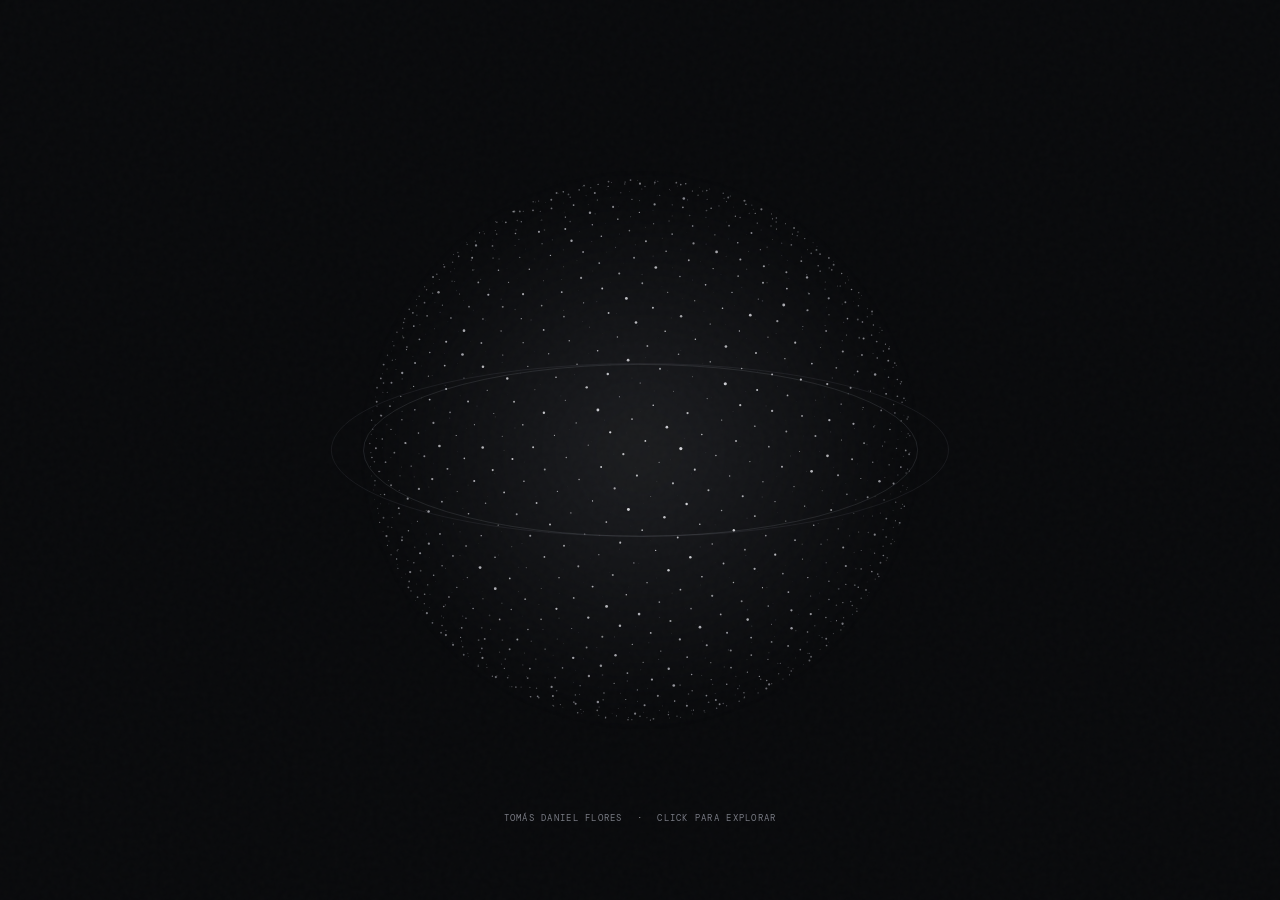
==== commit 6fc24fb3: "cambios en mobile" ====
--- a/index.html
+++ b/index.html
@@ -80,9 +80,9 @@
           <p class="greeting" id="greeting">Hola</p>
           <p class="menu-intro-subtitle">Tomás Daniel Flores. Desarrollador web.</p>
         </div>
-        <button class="menu-item" type="button" data-target="sites"><span class="menu-icon" aria-hidden="true"><svg viewBox="0 0 24 24"><rect x="3" y="4" width="18" height="16" rx="2"></rect><path d="M3 9h18M7 6.5h.01M10 6.5h.01"></path></svg></span> Sitios web <i>↗</i></button>
+        <button class="menu-item" type="button" data-target="sites"><span class="menu-icon" aria-hidden="true"><svg viewBox="0 0 24 24"><rect x="3" y="4" width="18" height="16" rx="2"></rect><path d="M3 9h18M7 6.5h.01M10 6.5h.01"></path></svg></span><span class="menu-label">Sitios web</span><i>↗</i></button>
         <button class="menu-item" type="button" data-target="about"><span class="menu-icon" aria-hidden="true"><svg viewBox="0 0 24 24"><circle cx="12" cy="8" r="3.2"></circle><path d="M5.5 20a6.5 6.5 0 0 1 13 0"></path></svg></span> Sobre mi <i>↗</i></button>
-        <button class="menu-item" type="button" data-target="projects"><span class="menu-icon" aria-hidden="true"><svg viewBox="0 0 24 24"><rect x="4" y="4" width="6" height="6" rx="1"></rect><rect x="14" y="4" width="6" height="6" rx="1"></rect><rect x="4" y="14" width="6" height="6" rx="1"></rect><rect x="14" y="14" width="6" height="6" rx="1"></rect></svg></span> Proyectos <i>↗</i></button>
+        <button class="menu-item" type="button" data-target="projects"><span class="menu-icon" aria-hidden="true"><svg viewBox="0 0 24 24"><rect x="4" y="4" width="6" height="6" rx="1"></rect><rect x="14" y="4" width="6" height="6" rx="1"></rect><rect x="4" y="14" width="6" height="6" rx="1"></rect><rect x="14" y="14" width="6" height="6" rx="1"></rect></svg></span> Ejemplos <i>↗</i></button>
         <button class="menu-item" type="button" data-target="contact"><span class="menu-icon" aria-hidden="true"><svg viewBox="0 0 24 24"><rect x="3" y="5" width="18" height="14" rx="2"></rect><path d="m4 7 8 6 8-6"></path></svg></span> Contacto <i>↗</i></button>
       </nav>
 
--- a/styles.css
+++ b/styles.css
@@ -12,6 +12,7 @@
   --ease: cubic-bezier(.2,.75,.2,1);
 }
 * { box-sizing: border-box; }
+button, a, [role="button"], [role="tab"] { -webkit-tap-highlight-color: transparent; }
 .visually-hidden { position: absolute !important; width: 1px; height: 1px; padding: 0; margin: -1px; overflow: hidden; clip: rect(0,0,0,0); white-space: nowrap; border: 0; }
 html, body { width: 100%; min-width: 320px; min-height: 100%; margin: 0; }
 body { overflow: hidden; background: var(--bg); color: var(--text); font-family: 'Manrope', sans-serif; -webkit-font-smoothing: antialiased; transition: background-color .9s ease, color .9s ease; }
@@ -64,9 +65,11 @@
 .menu-intro .greeting { color: var(--accent); font-size: clamp(34px, 4vw, 52px); font-style:}
 .menu-intro .menu-intro-subtitle { margin-top: 5px; color: var(--text); font-size: clamp(20px, 2.25vw, 29px); }
 .menu-item { display: grid; grid-template-columns: 36px 1fr 24px; align-items: center; width: 100%; padding: 17px 4px; border: 0; border-bottom: 1px solid var(--line); background: transparent; text-align: left; font-size: clamp(18px, 2vw, 25px); letter-spacing: -.045em; cursor: pointer; transition: color .3s, padding .3s; }
+.menu-item[data-target="sites"] { border-bottom-color: rgba(255,255,255,.86); }
 .menu-item:hover, .menu-item:focus-visible { padding-left: 10px; color: var(--accent); outline: none; }
-.menu-item span, .menu-item i { color: var(--accent); font-family: 'DM Mono', monospace; font-size: 9px; font-style: normal; letter-spacing: .08em; }
+.menu-item .menu-icon, .menu-item i { color: var(--accent); font-family: 'DM Mono', monospace; font-size: 9px; font-style: normal; letter-spacing: .08em; }
 .menu-item .menu-icon { display: inline-flex; width: 18px; height: 18px; align-items: center; justify-content: center; }
+.menu-item .menu-label { color: inherit; font: inherit; text-decoration: none; }
 .menu-item .menu-icon svg, .site-icon svg { display: block; width: 100%; height: 100%; fill: none; stroke: currentColor; stroke-width: 1.5; stroke-linecap: round; stroke-linejoin: round; }
 .menu-item i { justify-self: end; font-size: 14px; }
 .stage.menu-open .menu { opacity: 1; visibility: visible; transform: translate(0,-50%); transition-delay: .38s; }
@@ -286,58 +289,58 @@
 @media (max-width: 700px) {
   .about-map { display: none !important; }
   .orb-wrap { width: min(88vw, 67vh); }
-  .stage.menu-open .orb-wrap { left: 24%; width: min(58vh, 63vw); }
+  .stage.menu-open .orb-wrap { left: 0%; width: min(112vh, 82vw, 900px); }
   .stage.sites-entering .orb-wrap, .stage.sites-landing .orb-wrap { width: min(58vh, 63vw); }
   .menu { left: 52%; width: 42vw; }
   .menu-intro { margin-bottom: 14px; }
-  .menu-intro .greeting { font-size: clamp(30px, 7vw, 42px); }
-  .menu-intro .menu-intro-subtitle { font-size: clamp(19px, 4.5vw, 25px); }
+  .menu-intro .greeting { font-size: clamp(38px, 9.5vw, 54px); line-height: 1.02; }
+  .menu-intro .menu-intro-subtitle { margin-top: 8px; font-size: clamp(22px, 5.8vw, 29px); line-height: 1.08; }
   .menu-item { grid-template-columns: 25px 1fr 17px; padding: 14px 1px; font-size: clamp(16px, 4.3vw, 22px); }
   .stage.content-open .orb-wrap { left: -47%; width: min(138vw, 110vh); }
   .stage.content-open[data-section="contact"] .orb-wrap { left: 50%; top: calc(100% + 32svh); width: min(240vw, 170svh, 1100px); }
   .content { left: 47%; width: 49%; max-height: 78svh; padding-right: 5px; }
   .stage.content-open[data-section="contact"] .content { top: 38svh; left: 50%; width: 88%; max-height: 68svh; padding: 8px 0; transform: translate(-50%,-50%); }
   .stage.content-open[data-section="about"] .content { top: 50%; bottom: auto; max-height: calc(100svh - 32px); transform: translate(0,-50%); }
-  .back-button { margin-bottom: 32px; font-size: 8px; }
+  .back-button { margin-bottom: 32px; font-size: 10px; }
   .content h1 { font-size: clamp(54px, 12vw, 78px); }
   .contact-section h1 { font-size: clamp(62px, 15vw, 86px); }
   .contact-section .content-lead { font-size: 15px; }
-  .contact-section .content-detail { max-width: 330px; font-size: 12px; }
+  .contact-section .content-detail { max-width: 330px; font-size: 14px; }
   .contact-section .content-kicker { margin-bottom: 13px; }
   .contact-actions { gap: 9px; margin-top: 20px; }
-  .contact-action { min-height: 43px; padding: 0 14px; font-size: 9px; }
+  .contact-action { min-height: 43px; padding: 0 14px; font-size: 10px; }
   .stage.content-open[data-section="contact"] .back-button { margin-bottom: 20px; }
-  .content-lead { font-size: 13px; line-height: 1.65; }
-  .content-detail { font-size: 11px; line-height: 1.7; }
+  .content-lead { font-size: 15px; line-height: 1.6; }
+  .content-detail { font-size: 14px; line-height: 1.65; }
   .project-row { grid-template-columns: 72px minmax(0,1fr); grid-template-rows: auto auto; gap: 7px 10px; padding: 14px 0; }
   .project-thumb { grid-column: 1; grid-row: 1 / 3; }
   .project-copy { grid-column: 2; grid-row: 1; }
   .project-meta { grid-column: 2; grid-row: 2; justify-self: start; font-size: 10px; }
   .project-description { white-space: normal; display: -webkit-box; -webkit-line-clamp: 2; -webkit-box-orient: vertical; }
-  .project-technologies { font-size: 7px; }
-  .project-soon { font-size: 7px; }
+  .project-technologies { font-size: 9px; }
+  .project-soon { font-size: 9px; }
   .about-portrait { margin-top: 24px; margin-bottom: 24px; }
   .about-links { gap: 14px 18px; }
   .about-status { justify-items: start; margin: 25px 0 10px; text-align: left; }
   .hero > .about-status { position: static; }
-  .project-row { gap: 8px; font-size: 12px; }.project-row span:last-child { font-size: 8px; }
+  .project-row { gap: 8px; font-size: 13px; }.project-row span:last-child { font-size: 10px; }
   .hint { bottom: 6%; font-size: 8px; }
   .stage.content-open[data-section="sites"] .content { top: 3svh; left: 4vw; width: 92vw; max-height: 94svh; overflow-x: hidden; overflow-y: auto; padding: 0 0 14px; transform: none; }
   .stage.content-open[data-section="sites"] .back-button { margin-bottom: 14px; }
   .sites-topbar { grid-template-columns: 1fr; gap: 14px; margin-bottom: 14px; }
   .site-tabs { display: grid; grid-template-columns: repeat(3,minmax(0,1fr)); gap: 6px; }
-  .site-type { min-width: 0; min-height: 48px; justify-content: center; gap: 4px; padding: 6px 4px; font-size: 8px; white-space: normal; text-align: center; }
+  .site-type { min-width: 0; min-height: 48px; justify-content: center; gap: 4px; padding: 6px 4px; font-size: 9px; white-space: normal; text-align: center; }
   .site-type span { display: none; }
   .site-type .site-icon { display: inline-flex; width: 15px; height: 15px; flex-basis: 15px; }
   .sites-heading { text-align: left; }
-  .sites-heading .content-kicker { margin-bottom: 3px; font-size: 8px; }
+  .sites-heading .content-kicker { margin-bottom: 3px; font-size: 10px; }
   .sites-heading h1 { font-size: clamp(36px, 10vw, 52px); }
   .site-preview { height: clamp(330px, 57svh, 580px); min-height: 330px; padding: 6px; border-radius: 13px; }
-  .site-browser-bar { height: 28px; grid-template-columns: 1fr 2fr 1fr; padding: 0 8px; font-size: 7px; }
+  .site-browser-bar { height: 28px; grid-template-columns: 1fr 2fr 1fr; padding: 0 8px; font-size: 8px; }
   .browser-address { padding: 4px 9px; }
   .site-mockup { height: calc(100% - 28px); }
   .mock-nav { height: 48px; padding: 0 5%; }
-  .mock-brand { font-size: 10px; }
+  .mock-brand { font-size: 11px; }
   .mock-links { display: none; }
   .mock-menu { display: block; font-size: 13px; }
   .mock-landing, .mock-corporate { min-height: calc(100% - 48px); }
@@ -345,15 +348,15 @@
   .mock-copy { width: 58%; }
   .mock-copy h2 { font-size: clamp(31px, 8vw, 46px); }
   .site-mockup[data-site-kind="landing"] .mock-copy h2 { font-size: clamp(29px, 7.4vw, 40px); }
-  .mock-copy > p:not(.mock-eyebrow), .mock-shop-copy > p:not(.mock-eyebrow) { margin-top: 10px; font-size: 9px; }
-  .mock-copy button, .mock-corporate button, .mock-shop-copy button { gap: 12px; margin-top: 13px; padding: 8px 0; font-size: 8px; }
+  .mock-copy > p:not(.mock-eyebrow), .mock-shop-copy > p:not(.mock-eyebrow) { margin-top: 10px; font-size: 11px; }
+  .mock-copy button, .mock-corporate button, .mock-shop-copy button { gap: 12px; margin-top: 13px; padding: 8px 0; font-size: 9px; }
   .mock-copy small { margin-top: 18px; font-size: 6px; }
   .mock-art { right: 4%; width: 31%; height: 72%; }
   .mock-corporate { padding: 7% 6%; }
   .mock-corporate h2 { max-width: 90%; font-size: clamp(34px, 8vw, 48px); }
   .site-mockup[data-site-kind="corporate"] .mock-corporate h2 { font-size: clamp(28px, 7.5vw, 40px); }
   .mock-corporate-bottom { min-height: 145px; margin-top: 13px; }
-  .mock-corporate-bottom > p { max-width: 48%; font-size: 9px; }
+  .mock-corporate-bottom > p { max-width: 48%; font-size: 11px; }
   .mock-corporate-bottom button { top: 38px; }
   .mock-building { width: 48%; height: 180px; }
   .mock-corporate > small { font-size: 6px; }
@@ -366,8 +369,8 @@
   .mock-product { font-size: 7px; }
   .mock-product > i { height: clamp(65px, 12vh, 105px); }
   .mock-product small { font-size: 6px; }
-  .site-note { margin-top: 9px; font-size: 9px; }
-  .site-infrastructure { font-size: 8px; }
+  .site-note { margin-top: 9px; font-size: 11px; }
+  .site-infrastructure { font-size: 9px; }
   .sites-contact { margin-top: 8px; }
   .site-footer { align-items: flex-start; flex-direction: column; gap: 0; }
   .site-social { margin-top: 10px; }
@@ -386,7 +389,7 @@
   .about-map { left: calc(35% - clamp(300px, 41vh, 475px)); width: clamp(600px, 82vh, 950px); }
 }
 @media (max-width: 390px) {
-  .stage.menu-open .orb-wrap { left: 21%; width: 56vw; }
+  .stage.menu-open .orb-wrap { left: 0%; width: min(112vh, 82vw, 900px); }
   .menu { left: 49%; width: 46vw; }
   .stage.content-open .orb-wrap { left: -54%; width: 145vw; }
   .content { left: 43%; width: 53%; }
@@ -399,6 +402,9 @@
   .stage.content-open[data-section="contact"] .orb-wrap { left: 50%; top: calc(100% + 32svh); width: min(240vw, 170svh, 1100px); }
   .stage.sites-entering .orb-wrap,
   .stage.sites-landing .orb-wrap { left: 50%; top: 50%; width: min(58vh, 63vw); }
+
+  .about-map { top: 5svh; left: 19vw; width: 100vw; transform: translateY(-18px); -webkit-mask-image: linear-gradient(90deg, transparent 0%, rgba(0,0,0,.45) 24%, #000 52%); mask-image: linear-gradient(90deg, transparent 0%, rgba(0,0,0,.45) 24%, #000 52%); }
+  .stage.content-open[data-section="about"] .about-map { display: block !important; top: 5svh; left: 19vw; width: 100vw; opacity: .58; transform: translateY(0); transition-delay: .38s, .38s, .38s; }
 
   /* Use a centered, readable column and let long sections scroll on small screens. */
   .stage.content-open[data-section="about"] .content,
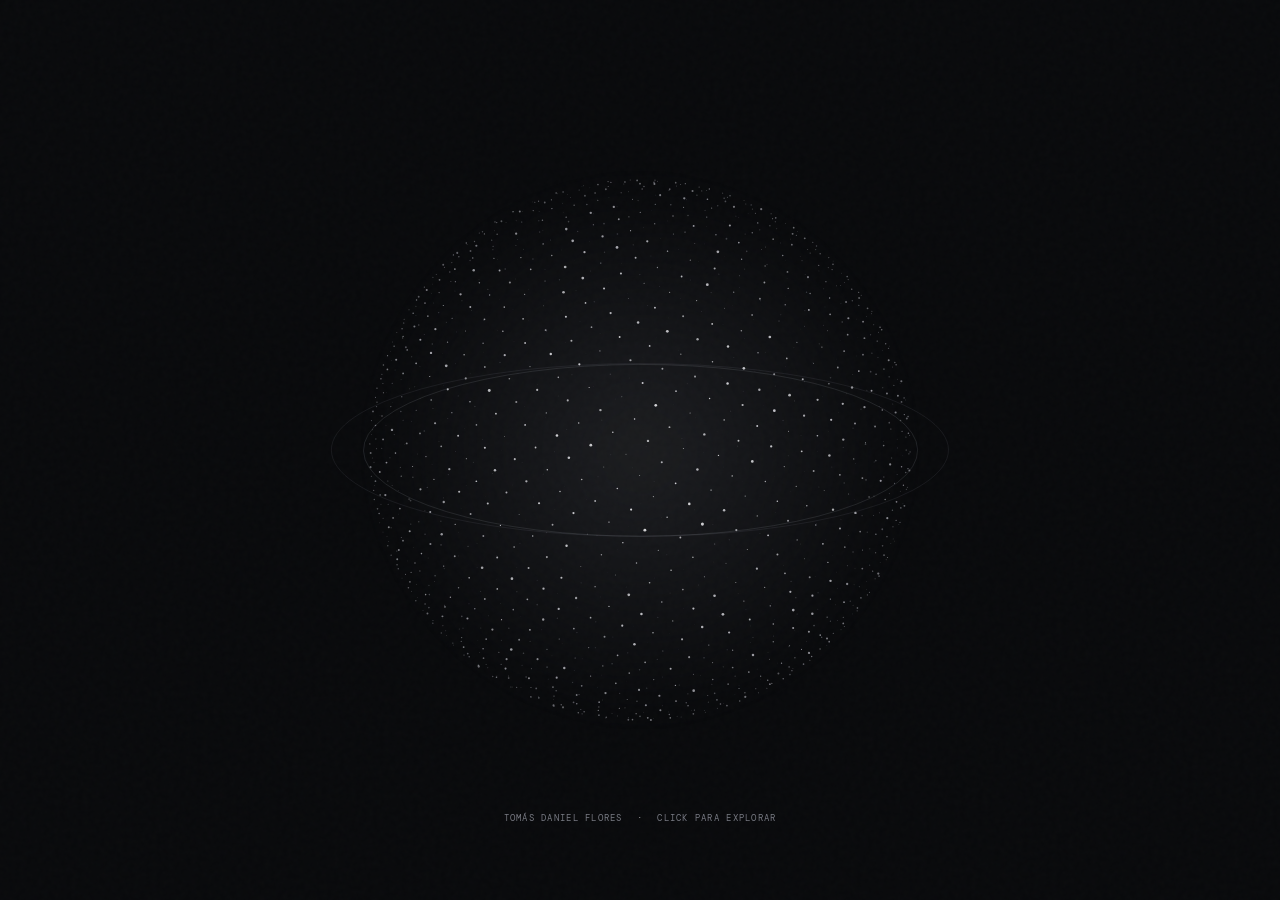
==== commit 4b9498ed: "seccion paginas web actualizada" ====
--- a/index.html
+++ b/index.html
@@ -80,10 +80,10 @@
           <p class="greeting" id="greeting">Hola</p>
           <p class="menu-intro-subtitle">Tomás Daniel Flores. Desarrollador web.</p>
         </div>
-        <button class="menu-item" type="button" data-target="sites"><span class="menu-icon" aria-hidden="true"><svg viewBox="0 0 24 24"><rect x="3" y="4" width="18" height="16" rx="2"></rect><path d="M3 9h18M7 6.5h.01M10 6.5h.01"></path></svg></span><span class="menu-label">Sitios web</span><i>↗</i></button>
-        <button class="menu-item" type="button" data-target="about"><span class="menu-icon" aria-hidden="true"><svg viewBox="0 0 24 24"><circle cx="12" cy="8" r="3.2"></circle><path d="M5.5 20a6.5 6.5 0 0 1 13 0"></path></svg></span> Sobre mi <i>↗</i></button>
-        <button class="menu-item" type="button" data-target="projects"><span class="menu-icon" aria-hidden="true"><svg viewBox="0 0 24 24"><rect x="4" y="4" width="6" height="6" rx="1"></rect><rect x="14" y="4" width="6" height="6" rx="1"></rect><rect x="4" y="14" width="6" height="6" rx="1"></rect><rect x="14" y="14" width="6" height="6" rx="1"></rect></svg></span> Ejemplos <i>↗</i></button>
-        <button class="menu-item" type="button" data-target="contact"><span class="menu-icon" aria-hidden="true"><svg viewBox="0 0 24 24"><rect x="3" y="5" width="18" height="14" rx="2"></rect><path d="m4 7 8 6 8-6"></path></svg></span> Contacto <i>↗</i></button>
+        <button class="menu-item" type="button" data-target="sites"><span class="menu-icon" aria-hidden="true"><svg viewBox="0 0 24 24"><rect x="3" y="4" width="18" height="16" rx="2"></rect><path d="M3 9h18M7 6.5h.01M10 6.5h.01"></path></svg></span><span class="menu-label">Sitios web</span><i>→</i></button>
+        <button class="menu-item" type="button" data-target="about"><span class="menu-icon" aria-hidden="true"><svg viewBox="0 0 24 24"><circle cx="12" cy="8" r="3.2"></circle><path d="M5.5 20a6.5 6.5 0 0 1 13 0"></path></svg></span> Sobre mi <i>→</i></button>
+        <button class="menu-item" type="button" data-target="projects"><span class="menu-icon" aria-hidden="true"><svg viewBox="0 0 24 24"><rect x="4" y="4" width="6" height="6" rx="1"></rect><rect x="14" y="4" width="6" height="6" rx="1"></rect><rect x="4" y="14" width="6" height="6" rx="1"></rect><rect x="14" y="14" width="6" height="6" rx="1"></rect></svg></span> Ejemplos <i>→</i></button>
+        <button class="menu-item" type="button" data-target="contact"><span class="menu-icon" aria-hidden="true"><svg viewBox="0 0 24 24"><rect x="3" y="5" width="18" height="14" rx="2"></rect><path d="m4 7 8 6 8-6"></path></svg></span> Contacto <i>→</i></button>
       </nav>
 
       <section class="content" aria-live="polite" aria-hidden="true">
--- a/styles.css
+++ b/styles.css
@@ -165,7 +165,8 @@
 .site-type span { color: var(--accent); font-size: 8px; }
 .site-type .site-icon { display: inline-flex; width: 16px; height: 16px; flex: 0 0 16px; align-items: center; justify-content: center; }
 .site-type:hover { transform: translateY(-2px); color: var(--text); }
-.site-type.is-active { border-color: color-mix(in srgb, var(--accent) 55%, transparent); background: color-mix(in srgb, var(--accent) 12%, transparent); color: var(--text); }
+.site-type.is-active { border-color: #f7f7f5; background: #f7f7f5; color: #141719; }
+.site-type.is-active .site-icon { color: #141719; }
 .site-type:focus-visible { outline: 2px solid var(--accent); outline-offset: 3px; }
 .sites-heading { text-align: right; }
 .sites-heading .content-kicker { margin-bottom: 4px; font-size: 9px; }
@@ -432,3 +433,274 @@
   *, *::before, *::after { transition-duration: .01ms !important; animation: none !important; scroll-behavior: auto !important; }
   .stage.content-open[data-section="about"] .about-map { transition-delay: 0s; }
 }
+
+/* Expandable, full-length website demonstrations */
+.site-preview { position: relative; }
+.site-expand { justify-self: end; display: inline-flex; min-height: 28px; align-items: center; gap: 7px; padding: 5px 11px; border: 1px solid color-mix(in srgb, var(--accent) 66%, white); border-radius: 999px; background: color-mix(in srgb, var(--accent) 23%, #17191b); box-shadow: 0 0 16px color-mix(in srgb, var(--accent) 24%, transparent); color: #fff; font-family: 'DM Mono', monospace; font-size: 9px; font-weight: 600; letter-spacing: .045em; cursor: pointer; transition: border-color .2s ease, color .2s ease, background-color .2s ease, box-shadow .2s ease, transform .2s ease; }
+.site-expand:hover { transform: translateY(-1px); border-color: color-mix(in srgb, var(--accent) 76%, white); background: color-mix(in srgb, var(--accent) 38%, #17191b); box-shadow: 0 0 22px color-mix(in srgb, var(--accent) 40%, transparent); color: #fff; }
+.site-expand:focus-visible, .site-collapse:focus-visible { outline: 2px solid var(--accent); outline-offset: 3px; }
+.site-expand svg { width: 14px; height: 14px; fill: none; stroke: currentColor; stroke-width: 1.8; stroke-linecap: round; stroke-linejoin: round; }
+.site-collapse { display: none; }
+.site-preview.is-expanded { position: fixed !important; z-index: 10000; inset: 0; width: 100vw; height: 100svh; min-height: 100svh; overflow-x: hidden; overflow-y: auto; padding: 0; border: 0; border-radius: 0; background: #090b0d; box-shadow: none; opacity: 1; visibility: visible; animation: site-demo-open 260ms ease-out both; }
+@keyframes site-demo-open { from { opacity: 0; } to { opacity: 1; } }
+.site-preview.is-expanded .site-browser-bar { position: sticky; z-index: 30; top: 0; height: 48px; grid-template-columns: 1fr minmax(0,2fr) 1fr; padding: 0 20px; border-bottom: 1px solid rgba(255,255,255,.09); background: rgba(9,11,13,.88); backdrop-filter: blur(18px); font-size: 9px; }
+.site-preview.is-expanded .browser-address { border-color: rgba(255,255,255,.1); }
+.site-preview.is-expanded .site-mockup { height: auto; min-height: calc(100svh - 48px); overflow: visible; }
+.site-preview.is-expanded .site-mockup::after { height: min(100svh, 760px); }
+.site-preview.is-expanded .site-expand { display: none; }
+.site-preview.is-expanded .site-collapse { position: fixed; z-index: 40; top: max(14px, env(safe-area-inset-top)); right: max(18px, env(safe-area-inset-right)); display: inline-flex; min-height: 38px; align-items: center; gap: 9px; padding: 0 14px; border: 1px solid rgba(255,255,255,.24); border-radius: 999px; background: rgba(13,16,18,.88); box-shadow: 0 8px 28px rgba(0,0,0,.2); color: #f1f0ed; font-family: 'DM Mono', monospace; font-size: 10px; letter-spacing: .035em; cursor: pointer; backdrop-filter: blur(14px); }
+.site-collapse svg { width: 15px; height: 15px; fill: none; stroke: currentColor; stroke-width: 1.6; stroke-linecap: round; stroke-linejoin: round; }
+.has-expanded-site { overflow: hidden !important; }
+.has-expanded-site .stage.content-open[data-section="sites"] .content { overflow: visible; }
+.demo-page { min-height: 100%; overflow: hidden; }
+.demo-wrap { width: min(1240px, 86%); margin-inline: auto; }
+.mock-nav { height: 68px; }
+.mock-nav-action { display: inline-flex; align-items: center; gap: 9px; color: currentColor; font-family: 'DM Mono', monospace; font-size: 9px; letter-spacing: .08em; }
+.mock-nav-action b { font-size: 14px; font-weight: 400; }
+.demo-footer { min-height: 86px; display: flex; align-items: center; justify-content: space-between; gap: 20px; padding: 22px 7%; font-family: 'DM Mono', monospace; font-size: 9px; letter-spacing: .05em; }
+.demo-footer .mock-brand { font-family: inherit !important; font-size: 11px !important; letter-spacing: .14em !important; }
+.demo-page .demo-button { position: relative; display: inline-flex; min-width: 208px; min-height: 46px; align-items: center; justify-content: center; gap: 0; padding: 0 38px; border: 0; border-radius: 2px; background: #a45e43; color: #fffaf2; font: 600 10px 'DM Mono', monospace; letter-spacing: .04em; text-align: center; }
+.demo-page .demo-button span { position: absolute; right: 15px; font-size: 15px; }
+.demo-actions { display: flex; align-items: center; flex-wrap: wrap; gap: 14px 22px; margin-top: 26px; }
+.demo-caption { color: #81796f; font-size: 10px; }
+.demo-proof { display: flex; flex-wrap: wrap; gap: 24px; margin-top: 44px; color: #8b8378; font: 9px 'DM Mono', monospace; letter-spacing: .08em; text-transform: uppercase; }
+.demo-section-copy { max-width: 520px; color: #666a64; font-size: 14px; line-height: 1.85; }
+.demo-landing .mock-nav { border: 0; background: #f6f3ec; color: #30291f; }
+.demo-landing .mock-brand { font-family: Georgia,serif; font-size: 20px; font-weight: 400; letter-spacing: .2em; }
+.demo-landing .mock-links { color: #675d52; font-size: 10px; letter-spacing: .04em; }
+.demo-landing .mock-nav-action { color: #8d503c; }
+.demo-landing .demo-hero { position: relative; min-height: clamp(570px, 78svh, 820px); display: flex; align-items: center; overflow: hidden; background: radial-gradient(ellipse at 76% 45%,rgba(208,177,135,.34),transparent 33%),#f1eee6; color: #28251f; }
+.demo-landing .demo-hero-grid { min-height: inherit; display: grid; grid-template-columns: 1.05fr .95fr; align-items: center; gap: 5%; padding-block: 54px; }
+.demo-landing .mock-copy { width: auto; }
+.demo-landing .mock-eyebrow { margin-bottom: 22px; color: #a26344; }
+.demo-landing .mock-copy h1 { max-width: 650px; margin: 0; color: #28251f; font-family: 'Arial Narrow','Trebuchet MS',sans-serif; font-size: clamp(54px,7.5vw,104px); font-weight: 500; line-height: .94; letter-spacing: -.075em; }
+.demo-landing .mock-copy > p:not(.mock-eyebrow) { max-width: 430px; margin-top: 20px; color: #625a4f; font-size: 15px; line-height: 1.75; }
+.demo-landing .demo-button { background: #a45e43; }
+.demo-landing .mock-art-landing { position: relative; top: auto; right: auto; width: min(100%,440px); height: clamp(330px,44vw,510px); justify-self: end; overflow: hidden; border-radius: 48% 48% 3px 3px; background: linear-gradient(155deg,#edbd91,#d47752 54%,#754e44); box-shadow: 0 28px 70px rgba(103,70,48,.17); }
+.demo-landing .mock-art-landing::before { inset: 7%; border-color: rgba(255,255,255,.48); }
+.demo-landing .art-orbit { top: 30%; border-color: rgba(255,255,255,.7); }
+.demo-landing .art-sun { left: 28%; top: 18%; width: 46%; background: radial-gradient(circle at 35% 30%,#f7d9a8,#e68c55 72%); }
+.demo-landing .art-object { position: absolute; left: 34%; bottom: 8%; width: 32%; height: 42%; border-radius: 48% 48% 14% 14%; background: linear-gradient(90deg,#8e6552,#e4c9a5 48%,#8b5c49); box-shadow: 18px 24px 45px rgba(76,47,36,.28); }
+.demo-landing .mock-art-landing > small { position: absolute; left: 9%; bottom: 10%; color: rgba(255,255,255,.88); font: 8px/1.6 'DM Mono',monospace; letter-spacing: .14em; }
+.demo-landing .demo-scroll-hint { position: absolute; bottom: 22px; left: 50%; color: #887e71; font: 8px 'DM Mono',monospace; letter-spacing: .16em; transform: translateX(-50%); }
+.demo-scroll-hint span { padding-left: 8px; color: #a45e43; font-size: 13px; }
+.demo-intro { padding-block: clamp(76px,10vw,132px); color: #30291f; }
+.demo-intro > .mock-eyebrow { color: #a26344; }
+.demo-intro > h2,.demo-story h2,.demo-cta h2 { max-width: 760px; margin: 14px 0 18px; font: 400 clamp(36px,5.3vw,68px)/1.02 Georgia,serif; letter-spacing: -.04em; }
+.demo-intro > .demo-section-copy { max-width: 650px; }
+.demo-feature-grid { display: grid; grid-template-columns: repeat(3,1fr); gap: 28px; margin-top: 58px; }
+.demo-feature-grid article { min-height: 150px; padding: 20px 0; border-top: 1px solid rgba(45,40,33,.2); }
+.demo-feature-grid article > span { color: #aa6a4d; font: 10px 'DM Mono',monospace; }
+.demo-feature-grid h3 { margin: 22px 0 8px; font: 400 20px Georgia,serif; }
+.demo-feature-grid p { max-width: 270px; margin: 0; color: #777167; font-size: 12px; line-height: 1.7; }
+.demo-story { padding-block: clamp(64px,9vw,118px); background: #dfd4c2; color: #30291f; }
+.demo-story-grid { display: grid; grid-template-columns: 1fr 1fr; align-items: center; gap: 10%; }
+.demo-story-grid > div:last-child > .mock-eyebrow { color: #a26344; }
+.demo-story-art { position: relative; min-height: 390px; overflow: hidden; background: linear-gradient(155deg,#c2956e,#775747); }
+.story-sun { position: absolute; top: 9%; right: 12%; width: 58%; aspect-ratio: 1; border-radius: 50%; background: radial-gradient(circle at 35% 32%,#f4d8a8,#bc7651 70%); }
+.story-card { position: absolute; left: 10%; bottom: 10%; width: 65%; min-height: 205px; display: grid; align-content: space-between; padding: 20px; border: 1px solid rgba(255,255,255,.52); background: rgba(246,237,219,.78); color: #49382d; backdrop-filter: blur(10px); }
+.story-card span { font: 8px 'DM Mono',monospace; letter-spacing: .14em; }
+.story-card b { font: 400 29px/1.05 Georgia,serif; }
+.story-card i { position: absolute; right: 18px; bottom: 18px; color: #a45e43; font-size: 25px; font-style: normal; }
+.demo-story .demo-button { margin-top: 12px; }
+.demo-quote { padding-block: clamp(78px,12vw,154px); text-align: center; color: #342c23; }
+.demo-quote-mark { color: #b97554; font: 100px/.7 Georgia,serif; }
+.demo-quote p { max-width: 760px; margin: 24px auto; font: 400 clamp(30px,4.7vw,58px)/1.08 Georgia,serif; }
+.demo-quote small { color: #867a6b; font: 8px 'DM Mono',monospace; letter-spacing: .14em; }
+.demo-cta { padding-block: clamp(70px,10vw,120px); background: #d9b18c; color: #30261f; }
+.demo-cta-inner { display: grid; justify-items: start; }
+.demo-cta .mock-eyebrow { color: #805038; }
+.demo-cta .demo-button { margin-top: 18px; background: #594438; }
+.demo-landing .demo-footer { background: #eee9df; color: #746b5e; }
+
+.demo-corporate .mock-nav { border-bottom-color: #c8d2d5; background: #f3f5f3; color: #1f3038; }
+.demo-corporate .mock-brand { font-size: 11px; letter-spacing: .19em; }
+.demo-corporate .mock-links { color: #53636b; font-size: 10px; }
+.demo-corporate .mock-nav-action { color: #2e6571; }
+.demo-corp-hero { position: relative; min-height: clamp(560px,76svh,790px); overflow: hidden; padding: 7% 0 5%; background: #dbe4e4; color: #1f3038; }
+.demo-corp-hero-inner { position: relative; min-height: inherit; }
+.demo-corp-hero .mock-eyebrow,.demo-corp-about .mock-eyebrow,.demo-corp-services .mock-eyebrow,.demo-corp-project .mock-eyebrow,.demo-corp-contact .mock-eyebrow { color: #3c7180; }
+.demo-corp-hero h1 { position: relative; z-index: 2; max-width: 860px; margin: 26px 0 0; color: #1f3038; font: 400 clamp(62px,9vw,124px)/.96 Arial,Helvetica,sans-serif; letter-spacing: -.075em; }
+.demo-corp-intro { position: relative; z-index: 2; width: 45%; display: flex; align-items: end; justify-content: space-between; gap: 22px; margin-top: 30px; }
+.demo-corp-intro p { max-width: 285px; margin: 0; color: #52636a; font-size: 14px; line-height: 1.8; }
+.demo-corporate .demo-button { flex: 0 0 auto; background: #2e6571; }
+.demo-corp-hero .mock-building { right: 0; bottom: -32px; width: 48%; height: 48%; min-height: 300px; background: linear-gradient(180deg,transparent,#b5c8c9); }
+.demo-corp-hero .mock-building i { border-color: rgba(47,91,103,.58); background: repeating-linear-gradient(180deg,transparent 0 18px,rgba(95,127,131,.27) 19px 20px),rgba(171,190,190,.48); }
+.demo-corp-hero .mock-building b { background: #4d7d88; }
+.demo-corp-hero .mock-building span { position: absolute; right: 0; bottom: 0; color: rgba(31,48,56,.64); font: 8px/1.5 'DM Mono',monospace; letter-spacing: .15em; }
+.demo-location { position: absolute; left: 0; bottom: 4px; color: #6c7e80; font: 8px 'DM Mono',monospace; letter-spacing: .12em; }
+.demo-location span { padding: 0 6px; color: #3c7180; }
+.demo-corp-about { padding-block: clamp(75px,10vw,132px); background: #eff1ed; color: #1f3038; }
+.demo-corp-about-grid { display: grid; grid-template-columns: .55fr 1fr 1fr; column-gap: 6%; row-gap: 32px; }
+.demo-corp-about-grid > .mock-eyebrow { grid-row: span 2; }
+.demo-corp-about h2,.demo-corp-services h2,.demo-corp-project h2,.demo-corp-contact h2 { margin: 0; font: 400 clamp(34px,5vw,62px)/1.04 Arial,Helvetica,sans-serif; letter-spacing: -.06em; }
+.demo-corp-about .demo-section-copy { margin: 0; color: #586a70; }
+.demo-corp-stats { grid-column: 2 / 4; display: grid; grid-template-columns: repeat(3,1fr); gap: 20px; padding-top: 28px; border-top: 1px solid #c8d2d5; }
+.demo-corp-stats div { display: grid; gap: 8px; }
+.demo-corp-stats b { font: 400 40px Arial,sans-serif; letter-spacing: -.06em; }
+.demo-corp-stats span { color: #698084; font: 8px 'DM Mono',monospace; letter-spacing: .11em; }
+.demo-corp-services { padding-block: clamp(76px,10vw,130px); background: #e3e9e7; color: #1f3038; }
+.demo-corp-section-heading { display: flex; align-items: start; justify-content: space-between; gap: 10%; margin-bottom: 60px; }
+.demo-corp-section-heading .mock-eyebrow { flex: 0 0 22%; }
+.demo-service-list { border-top: 1px solid #b9c8c8; }
+.demo-service-list article { display: grid; grid-template-columns: 12% 1fr 30px; align-items: center; gap: 18px; padding: 24px 0; border-bottom: 1px solid #b9c8c8; }
+.demo-service-list article > span { color: #3c7180; font: 10px 'DM Mono',monospace; }
+.demo-service-list h3 { margin: 0 0 6px; font: 400 26px Arial,sans-serif; letter-spacing: -.04em; }
+.demo-service-list p { margin: 0; color: #647579; font-size: 12px; }
+.demo-service-list b { color: #3c7180; font-size: 19px; font-weight: 400; }
+.demo-corp-project { padding-block: clamp(75px,10vw,128px); background: #f3f5f3; color: #1f3038; }
+.demo-project-grid { display: grid; grid-template-columns: 1.1fr .9fr; align-items: center; gap: 9%; }
+.demo-project-image { position: relative; min-height: 440px; overflow: hidden; background: linear-gradient(145deg,#c2d0cc,#718c8c); }
+.demo-project-image::before { position: absolute; inset: 10%; content: ''; border: 1px solid rgba(255,255,255,.48); }
+.project-building { position: absolute; left: 18%; right: 12%; bottom: 0; height: 78%; display: flex; align-items: end; gap: 4%; }
+.project-building i { width: 27%; height: 75%; border: 1px solid rgba(31,58,61,.5); background: repeating-linear-gradient(180deg,transparent 0 25px,rgba(46,82,87,.28) 26px 27px),rgba(202,216,208,.45); }
+.project-building i:nth-child(2) { height: 94%; }
+.project-building b { position: absolute; bottom: 0; left: -12%; width: 120%; height: 1px; background: rgba(31,58,61,.55); }
+.demo-project-image > span { position: absolute; left: 7%; bottom: 6%; color: #fff; font: 8px 'DM Mono',monospace; letter-spacing: .12em; }
+.demo-corp-project .demo-section-copy { color: #586a70; }
+.demo-corp-project .demo-button { margin-top: 12px; }
+.demo-corp-contact { padding-block: clamp(80px,11vw,140px); background: #294e57; color: #eef2ec; }
+.demo-corp-contact .demo-wrap { display: grid; justify-items: start; }
+.demo-corp-contact .mock-eyebrow { color: #a6c6c3; }
+.demo-corp-contact h2 { margin-top: 12px; }
+.demo-corp-contact p:not(.mock-eyebrow) { color: #c6d2ce; font-size: 13px; }
+.demo-corp-contact .demo-button { margin-top: 12px; background: #dce6df; color: #294e57; }
+.demo-corporate .demo-footer { background: #1e3b42; color: #c4d0cb; }
+
+.demo-commerce .mock-nav { border-bottom-color: #ddc7b2; background: #fbf5ec; color: #3b2925; }
+.demo-commerce .mock-brand { font: 400 16px Georgia,serif; letter-spacing: .14em; }
+.demo-commerce .mock-links { color: #755547; font: 10px 'Trebuchet MS',sans-serif; }
+.demo-commerce .mock-nav-action { color: #a14f40; }
+.demo-shop-hero { position: relative; min-height: clamp(570px,78svh,810px); overflow: hidden; padding: 5% 0 0; background: #f3e4d4; color: #3b2925; }
+.demo-shop-grid { min-height: 500px; display: grid; grid-template-columns: .85fr 1.15fr; align-items: center; gap: 6%; padding-bottom: 50px; }
+.mock-shop-copy { max-width: 480px; }
+.demo-commerce .mock-eyebrow { color: #a14f40; }
+.mock-shop-copy h1 { max-width: 520px; margin: 0; color: #3b2925; font: italic 400 clamp(52px,7vw,94px)/.96 Georgia,'Times New Roman',serif; letter-spacing: -.065em; }
+.mock-shop-copy > p:not(.mock-eyebrow) { max-width: 390px; margin-top: 20px; color: #755d50; font: 14px/1.8 'Trebuchet MS',sans-serif; }
+.demo-commerce .demo-button { margin-top: 20px; background: #a14f40; }
+.mock-shop-copy > small { display: block; max-width: 100%; margin-top: 15px; color: #8c7566; font: 11px/1.5 'Trebuchet MS',Arial,sans-serif; letter-spacing: .01em; }
+.shop-hero-art { position: relative; min-height: 420px; overflow: hidden; background: linear-gradient(145deg,#ddbea1,#b87e61); }
+.shop-hero-art::before { position: absolute; inset: 6%; content: ''; border: 1px solid rgba(255,255,255,.45); }
+.shop-sun { position: absolute; top: -10%; right: 4%; width: 68%; aspect-ratio: 1; border-radius: 50%; background: radial-gradient(circle at 36% 34%,#f7d1a6,#c57a58 70%); }
+.shop-vase { position: absolute; bottom: 7%; z-index: 1; width: 24%; height: 55%; border-radius: 46% 46% 16% 16%; background: linear-gradient(90deg,#844f40,#d29a76 48%,#8e5341); box-shadow: 17px 20px 34px rgba(71,42,31,.24); }
+.vase-large { left: 29%; height: 68%; }
+.vase-small { left: 57%; width: 20%; height: 45%; background: linear-gradient(90deg,#596359,#a3a08b 48%,#63675b); }
+.shop-hero-art > span { position: absolute; z-index: 2; right: 6%; bottom: 7%; color: #fffaf0; font: 8px/1.6 'DM Mono',monospace; letter-spacing: .13em; text-align: right; }
+.demo-marquee { position: relative; width: 100%; display: flex; justify-content: center; gap: 24px; padding: 17px 5%; background: #a14f40; color: #fff4e8; font: 8px 'DM Mono',monospace; letter-spacing: .12em; white-space: nowrap; }
+.demo-marquee i { color: #edcba8; font-style: normal; }
+.demo-shop-categories,.demo-shop-products { padding-block: clamp(66px,8vw,104px); color: #3b2925; }
+.demo-shop-heading { display: flex; align-items: end; justify-content: space-between; gap: 22px; margin-bottom: 30px; }
+.demo-shop-heading h2 { margin: 8px 0 0; font: italic 400 clamp(30px,4vw,48px)/1.05 Georgia,serif; letter-spacing: -.045em; }
+.demo-shop-heading > span { padding-bottom: 4px; color: #926a54; font: 8px 'DM Mono',monospace; letter-spacing: .08em; white-space: nowrap; }
+.demo-category-grid { display: grid; grid-template-columns: repeat(3,1fr); gap: 18px; }
+.category > div { position: relative; height: clamp(180px,28vw,330px); overflow: hidden; background: #dbc5af; }
+.category > span { display: block; margin-top: 12px; color: #59483d; font: 9px 'DM Mono',monospace; letter-spacing: .1em; }
+.category-ceramics > div { background: linear-gradient(145deg,#d7bda4,#a9785c); }
+.category-ceramics i { position: absolute; left: 34%; bottom: 9%; width: 32%; height: 68%; border-radius: 44% 44% 18% 18%; background: linear-gradient(90deg,#94664e,#e4c7a6 48%,#95644c); box-shadow: 12px 18px 28px rgba(75,49,37,.2); }
+.category-light > div { background: linear-gradient(145deg,#d9d9c9,#8f9880); }
+.category-light i { position: absolute; left: 39%; top: 17%; width: 22%; height: 56%; border-radius: 50% 50% 12% 12%; background: linear-gradient(90deg,#7e846d,#e7d9a9 52%,#85876e); }
+.category-light b { position: absolute; left: 49%; top: 70%; width: 2px; height: 19%; background: #656a5c; }
+.category-textile > div { background: linear-gradient(145deg,#dbc5b8,#aa7770); }
+.category-textile i { position: absolute; inset: 16% 23%; border: 1px solid rgba(255,255,255,.42); background: repeating-linear-gradient(45deg,rgba(245,221,199,.45) 0 8px,rgba(153,104,88,.28) 8px 16px); transform: rotate(-8deg); }
+.demo-shop-products { background: #ece1d4; }
+.demo-product-grid { position: static; width: 100%; height: auto; display: grid; grid-template-columns: repeat(4,minmax(0,1fr)); gap: 18px; }
+.demo-product-grid .mock-product { gap: 8px; color: #4d3930; font: 11px 'Trebuchet MS',sans-serif; }
+.demo-product-grid .mock-product > i { height: clamp(170px,24vw,280px); border-radius: 2px; background-color: #dac7b7; }
+.demo-product-grid .mock-product > span { padding-top: 4px; }
+.demo-product-grid .mock-product small { color: #846c5d; font-size: 10px; }
+.product-four > i { background: #d7c8b9; }
+.product-four > i::before { position: absolute; left: 12%; bottom: 12%; width: 76%; height: 65%; content: ''; background: repeating-linear-gradient(0deg,#c69c80 0 4px,#dec5ad 5px 11px); transform: rotate(-9deg); }
+.demo-shop-editorial { padding-block: clamp(72px,9vw,118px); background: #f7f0e7; color: #3b2925; }
+.demo-editorial-grid { display: grid; grid-template-columns: 1fr 1fr; align-items: center; gap: 10%; }
+.demo-editorial-grid h2,.demo-shop-newsletter h2 { margin: 10px 0 16px; font: italic 400 clamp(36px,5.5vw,68px)/1 Georgia,serif; letter-spacing: -.05em; }
+.demo-editorial-grid .demo-section-copy { color: #755d50; font-family: 'Trebuchet MS',sans-serif; }
+.demo-editorial-art { position: relative; min-height: 390px; overflow: hidden; background: #c9ac91; }
+.editorial-object { position: absolute; left: 31%; top: 17%; width: 39%; height: 66%; border: 16px solid #705746; border-radius: 48% 48% 18% 18%; background: linear-gradient(90deg,#9b755b,#e1c5a1 50%,#997357); box-shadow: 16px 20px 32px rgba(71,42,31,.2); }
+.demo-editorial-art > span { position: absolute; left: 7%; bottom: 7%; color: #fff7eb; font: 8px/1.7 'DM Mono',monospace; letter-spacing: .12em; }
+.demo-shop-newsletter { padding-block: clamp(70px,9vw,112px); background: #7a5146; color: #fbf1e6; text-align: center; }
+.demo-shop-newsletter .mock-eyebrow { color: #e6c4a6; }
+.demo-shop-newsletter .demo-wrap { display: grid; justify-items: center; }
+.demo-shop-newsletter h2 { margin: 12px 0; }
+.demo-shop-newsletter > .demo-wrap > p:not(.mock-eyebrow) { max-width: 420px; color: #ead7c5; font: 12px/1.7 'Trebuchet MS',sans-serif; }
+.demo-newsletter-field { width: min(440px,100%); display: flex; justify-content: space-between; gap: 16px; margin-top: 22px; padding: 14px 0; border-bottom: 1px solid rgba(255,255,255,.55); color: rgba(255,255,255,.72); font: 9px 'DM Mono',monospace; text-align: left; }
+.demo-newsletter-field b { color: #fff4e8; font-weight: 400; white-space: nowrap; }
+.demo-commerce .demo-footer { background: #e7d8c8; color: #725948; }
+
+@media (max-width: 700px) {
+  .site-preview.is-expanded .site-browser-bar { height: 44px; grid-template-columns: 52px 1fr 40px; padding: 0 10px; }
+  .site-preview.is-expanded .browser-address { max-width: 60vw; overflow: hidden; padding: 4px 8px; text-overflow: ellipsis; white-space: nowrap; }
+  .site-preview.is-expanded .site-collapse { top: auto; right: max(14px, env(safe-area-inset-right)); bottom: max(16px, env(safe-area-inset-bottom)); min-height: 44px; box-shadow: 0 10px 32px rgba(0,0,0,.28); }
+  .demo-wrap { width: 88%; }
+  .mock-nav { height: 54px; padding-inline: 6%; }
+  .mock-links,.mock-nav-action { display: none; }
+  .mock-menu { display: block; color: currentColor; font-size: 17px; }
+  .demo-footer { min-height: 82px; flex-wrap: wrap; gap: 9px 20px; padding: 20px 6%; font-size: 8px; }
+  .demo-footer > span:nth-child(2) { order: 3; flex-basis: 100%; }
+  .demo-button { min-height: 44px; gap: 16px; padding-inline: 14px; font-size: 9px; }
+  .demo-section-copy { font-size: 13px; }
+  .demo-landing .mock-nav { height: 58px; }
+  .demo-landing .mock-brand { font-size: 18px; }
+  .demo-landing .demo-hero { min-height: 740px; align-items: start; }
+  .demo-landing .demo-hero-grid { grid-template-columns: 1fr; gap: 28px; padding-top: 64px; padding-bottom: 62px; }
+  .demo-landing .mock-copy h1 { max-width: 520px; font-size: clamp(48px,13vw,76px); }
+  .demo-landing .mock-copy > p:not(.mock-eyebrow) { max-width: 440px; font-size: 14px; }
+  .demo-landing .demo-proof { gap: 12px 18px; margin-top: 26px; font-size: 8px; }
+  .demo-landing .mock-art-landing { width: min(82%,330px); height: 300px; justify-self: center; }
+  .demo-landing .demo-scroll-hint { bottom: 16px; width: 100%; text-align: center; font-size: 7px; }
+  .demo-intro { padding-block: 64px; }
+  .demo-intro > h2,.demo-story h2,.demo-cta h2 { font-size: clamp(35px,10vw,52px); }
+  .demo-feature-grid { grid-template-columns: 1fr; gap: 10px; margin-top: 34px; }
+  .demo-feature-grid article { min-height: 0; padding: 15px 0; }
+  .demo-feature-grid h3 { margin: 10px 0 5px; }
+  .demo-story { padding-block: 54px; }
+  .demo-story-grid,.demo-project-grid,.demo-editorial-grid { grid-template-columns: 1fr; gap: 34px; }
+  .demo-story-art { min-height: 300px; }
+  .story-card { min-height: 165px; }
+  .demo-quote { padding-block: 68px; }
+  .demo-quote-mark { font-size: 76px; }
+  .demo-quote p { font-size: 34px; }
+  .demo-cta { padding-block: 64px; }
+  .demo-corp-hero { min-height: 730px; padding-top: 58px; }
+  .demo-corp-hero h1 { max-width: 560px; margin-top: 22px; font-size: clamp(55px,14vw,84px); }
+  .demo-corp-intro { width: 100%; align-items: start; flex-direction: column; gap: 15px; margin-top: 20px; }
+  .demo-corp-intro p { max-width: 330px; font-size: 13px; }
+  .demo-corp-hero .mock-building { right: -5%; bottom: 18px; width: 72%; height: 36%; min-height: 250px; }
+  .demo-location { bottom: 0; font-size: 7px; }
+  .demo-corp-about,.demo-corp-services,.demo-corp-project,.demo-corp-contact { padding-block: 64px; }
+  .demo-corp-about-grid { grid-template-columns: 1fr; row-gap: 22px; }
+  .demo-corp-about-grid > .mock-eyebrow { grid-row: auto; }
+  .demo-corp-about h2,.demo-corp-services h2,.demo-corp-project h2,.demo-corp-contact h2 { font-size: clamp(36px,10vw,52px); }
+  .demo-corp-stats { grid-column: 1; gap: 10px; padding-top: 20px; }
+  .demo-corp-stats b { font-size: 31px; }
+  .demo-corp-stats span { font-size: 7px; }
+  .demo-corp-section-heading { flex-direction: column; gap: 16px; margin-bottom: 32px; }
+  .demo-corp-section-heading .mock-eyebrow { flex-basis: auto; }
+  .demo-service-list article { grid-template-columns: 34px 1fr 22px; gap: 8px; padding: 20px 0; }
+  .demo-service-list h3 { font-size: 21px; }
+  .demo-service-list p { max-width: 260px; font-size: 11px; line-height: 1.6; }
+  .demo-project-image { min-height: 300px; }
+  .demo-corp-project .demo-section-copy { font-size: 13px; }
+  .demo-shop-hero { min-height: 800px; padding-top: 28px; }
+  .demo-shop-grid { min-height: 700px; grid-template-columns: 1fr; grid-template-rows: auto 1fr; gap: 28px; padding-bottom: 0; }
+  .mock-shop-copy h1 { max-width: 470px; font-size: clamp(48px,13vw,75px); }
+  .mock-shop-copy > p:not(.mock-eyebrow) { font-size: 13px; }
+  .mock-shop-copy > small { max-width: 32ch; font-size: 11px; }
+  .shop-hero-art { width: 100%; min-height: 320px; }
+  .demo-marquee { gap: 12px; padding-block: 14px; overflow: hidden; font-size: 7px; }
+  .demo-shop-categories,.demo-shop-products { padding-block: 58px; }
+  .demo-shop-heading { align-items: start; flex-direction: column; gap: 12px; margin-bottom: 22px; }
+  .demo-shop-heading h2 { font-size: 34px; }
+  .demo-shop-heading > span { font-size: 7px; }
+  .demo-category-grid { gap: 10px; }
+  .category > div { height: clamp(135px,44vw,220px); }
+  .category > span { font-size: 7px; letter-spacing: .04em; }
+  .demo-product-grid { grid-template-columns: repeat(2,minmax(0,1fr)); gap: 20px 12px; }
+  .demo-product-grid .mock-product > i { height: clamp(165px,55vw,250px); }
+  .demo-product-grid .mock-product { font-size: 10px; }
+  .demo-editorial-art { min-height: 300px; }
+  .demo-editorial-grid h2,.demo-shop-newsletter h2 { font-size: 42px; }
+  .demo-newsletter-field { font-size: 8px; }
+}
+@media (prefers-reduced-motion: reduce) {
+  .site-expand,.site-preview.is-expanded { transition: none !important; animation: none !important; }
+}
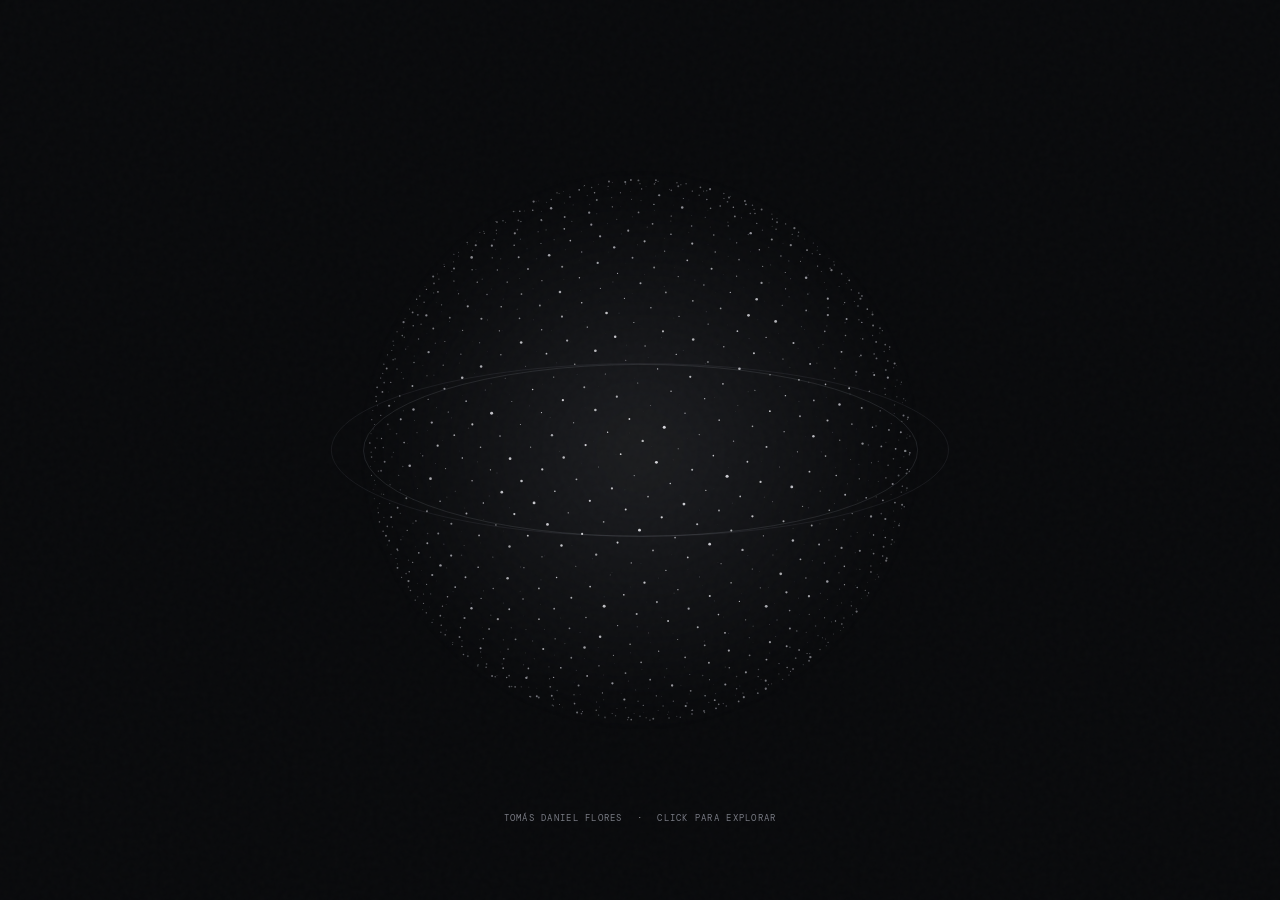
==== commit 5001367c: "primera versión, lista" ====
--- a/index.html
+++ b/index.html
@@ -82,7 +82,7 @@
         </div>
         <button class="menu-item" type="button" data-target="sites"><span class="menu-icon" aria-hidden="true"><svg viewBox="0 0 24 24"><rect x="3" y="4" width="18" height="16" rx="2"></rect><path d="M3 9h18M7 6.5h.01M10 6.5h.01"></path></svg></span><span class="menu-label">Sitios web</span><i>→</i></button>
         <button class="menu-item" type="button" data-target="about"><span class="menu-icon" aria-hidden="true"><svg viewBox="0 0 24 24"><circle cx="12" cy="8" r="3.2"></circle><path d="M5.5 20a6.5 6.5 0 0 1 13 0"></path></svg></span> Sobre mi <i>→</i></button>
-        <button class="menu-item" type="button" data-target="projects"><span class="menu-icon" aria-hidden="true"><svg viewBox="0 0 24 24"><rect x="4" y="4" width="6" height="6" rx="1"></rect><rect x="14" y="4" width="6" height="6" rx="1"></rect><rect x="4" y="14" width="6" height="6" rx="1"></rect><rect x="14" y="14" width="6" height="6" rx="1"></rect></svg></span> Ejemplos <i>→</i></button>
+        <button class="menu-item is-disabled" type="button" disabled aria-disabled="true"><span class="menu-icon" aria-hidden="true"><svg viewBox="0 0 24 24"><rect x="4" y="4" width="6" height="6" rx="1"></rect><rect x="14" y="4" width="6" height="6" rx="1"></rect><rect x="4" y="14" width="6" height="6" rx="1"></rect><rect x="14" y="14" width="6" height="6" rx="1"></rect></svg></span><span class="menu-label-group"><span class="menu-label">Ejemplos</span><span class="menu-status">Trabajo en proceso</span></span><i aria-hidden="true">→</i></button>
         <button class="menu-item" type="button" data-target="contact"><span class="menu-icon" aria-hidden="true"><svg viewBox="0 0 24 24"><rect x="3" y="5" width="18" height="14" rx="2"></rect><path d="m4 7 8 6 8-6"></path></svg></span> Contacto <i>→</i></button>
       </nav>
 
--- a/styles.css
+++ b/styles.css
@@ -70,13 +70,17 @@
 .menu-item .menu-icon, .menu-item i { color: var(--accent); font-family: 'DM Mono', monospace; font-size: 9px; font-style: normal; letter-spacing: .08em; }
 .menu-item .menu-icon { display: inline-flex; width: 18px; height: 18px; align-items: center; justify-content: center; }
 .menu-item .menu-label { color: inherit; font: inherit; text-decoration: none; }
+.menu-label-group { display: flex; min-width: 0; align-items: baseline; flex-wrap: wrap; gap: 0 10px; }
+.menu-item .menu-status { color: rgba(238,240,239,.43); font: 8px 'DM Mono', monospace; letter-spacing: .035em; }
+.menu-item.is-disabled, .menu-item.is-disabled:hover, .menu-item.is-disabled:focus-visible { padding-left: 4px; color: rgba(238,240,239,.48); outline: none; cursor: not-allowed; }
+.menu-item.is-disabled .menu-icon, .menu-item.is-disabled i { color: rgba(238,240,239,.36); }
 .menu-item .menu-icon svg, .site-icon svg { display: block; width: 100%; height: 100%; fill: none; stroke: currentColor; stroke-width: 1.5; stroke-linecap: round; stroke-linejoin: round; }
 .menu-item i { justify-self: end; font-size: 14px; }
 .stage.menu-open .menu { opacity: 1; visibility: visible; transform: translate(0,-50%); transition-delay: .38s; }
 .stage.content-open .menu { opacity: 0; visibility: hidden; transform: translate(20px,-50%); transition-delay: 0s; }
 .content { position: absolute; z-index: 3; left: 55%; top: 50%; width: min(470px, 39vw); max-height: 80svh; overflow: auto; padding: 22px 8px 22px 0; opacity: 0; visibility: hidden; transform: translate(25px,-46%); transition: opacity .65s ease, transform .8s var(--ease), visibility .65s; scrollbar-width: thin; scrollbar-color: var(--accent) transparent; }
 .stage.content-open .content { opacity: 1; visibility: visible; transform: translate(0,-50%); transition-delay: .38s; }
-.stage.content-open[data-section="sites"] .content { top: 3.5svh; left: 4vw; width: 92vw; max-height: 93svh; overflow: hidden; padding: 0; transform: none; }
+.stage.content-open[data-section="sites"] .content { top: 3.5svh; left: 4vw; width: 92vw; max-height: 93svh; overflow-x: hidden; overflow-y: auto; padding: 0 8px 14px 0; transform: none; overscroll-behavior: contain; }
 .back-button { padding: 0; margin: 0 0 47px; border: 0; background: none; color: var(--accent); font-family: 'DM Mono', monospace; font-size: 9px; letter-spacing: .12em; cursor: pointer; }
 .back-button span { padding-right: 8px; font-size: 15px; vertical-align: -1px; }
 .content-kicker { margin: 0 0 20px; color: var(--accent); font-family: 'DM Mono', monospace; font-size: 11px; letter-spacing: .16em; }
@@ -89,6 +93,7 @@
 .about-links { display: flex; flex-wrap: wrap; align-items: center; gap: 14px 24px; margin-top: 27px; }
 .about-links .text-action { flex: 0 0 auto; margin-top: 0; transition: none; }
 .about-links .text-action:hover { gap: 20px; }
+.about-links .text-action.is-disabled, .about-links .text-action.is-disabled:hover { gap: 20px; border-bottom-color: color-mix(in srgb, var(--accent) 35%, transparent); color: rgba(238,240,239,.42); cursor: not-allowed; }
 .about-link { padding: 0 0 7px; border-bottom: 1px solid currentColor; color: var(--accent); font-family: 'DM Mono', monospace; font-size: 10px; letter-spacing: .12em; text-decoration: none; }
 .about-links :focus-visible { outline: 2px solid var(--accent); outline-offset: 5px; border-radius: 1px; }
 .about-status { display: grid; justify-items: end; gap: 8px; margin: 34px 8px 12px 0; color: #b5b1bb; font-family: 'DM Mono', monospace; font-size: 10px; letter-spacing: .045em; text-align: right; }
@@ -177,8 +182,26 @@
 .sites-contact i { color: var(--accent); font-size: 12px; font-style: normal; }
 .sites-contact:hover { transform: translateY(-1px); border-color: color-mix(in srgb, var(--accent) 72%, transparent); background: color-mix(in srgb, var(--accent) 12%, transparent); }
 .sites-contact:focus-visible, .site-social a:focus-visible { outline: 2px solid var(--accent); outline-offset: 3px; }
+.site-guide { display: grid; grid-template-columns: minmax(0,1.08fr) minmax(0,1fr) minmax(155px,.62fr); align-items: center; gap: clamp(18px,3vw,38px); margin: 0 0 16px; padding: clamp(16px,2vw,24px); border: 1px solid rgba(255,255,255,.1); border-left: 2px solid color-mix(in srgb, var(--accent) 72%, transparent); background: linear-gradient(105deg, color-mix(in srgb, var(--accent) 8%, rgba(255,255,255,.025)), rgba(255,255,255,.018) 48%, transparent); transition: opacity 180ms ease, transform 180ms ease; }
+.site-guide.is-changing { opacity: 0; transform: translateY(6px); }
+.site-guide-main { min-width: 0; }
+.site-guide-kicker { display: flex; justify-content: space-between; gap: 12px; margin: 0 0 10px; color: var(--accent); font: 8px 'DM Mono',monospace; letter-spacing: .13em; }
+.site-guide-kicker span:last-child { color: rgba(255,255,255,.42); }
+.site-guide-main h2 { margin: 0 0 8px; color: var(--text); font: 400 clamp(23px,2.4vw,34px)/1.04 'Instrument Serif',Georgia,serif; letter-spacing: -.025em; }
+.site-guide-summary { max-width: 440px; margin: 0; color: rgba(238,240,239,.76); font-size: 12px; line-height: 1.65; }
+.site-guide-facts { display: grid; gap: 13px; }
+.site-guide-facts article { min-width: 0; }
+.site-guide-facts article > span, .site-guide-level > span { color: rgba(255,255,255,.5); font: 8px 'DM Mono',monospace; letter-spacing: .11em; }
+.site-guide-facts p { margin: 5px 0 0; color: rgba(238,240,239,.8); font-size: 11px; line-height: 1.55; }
+.site-guide-complexity { align-self: stretch; display: grid; align-content: center; gap: 10px; padding-left: clamp(14px,2vw,24px); border-left: 1px solid rgba(255,255,255,.12); }
+.site-guide-level { display: flex; align-items: baseline; justify-content: space-between; gap: 8px; }
+.site-guide-level strong { color: var(--text); font: 400 18px 'Instrument Serif',Georgia,serif; }
+.site-guide-meter { display: grid; grid-template-columns: repeat(3,1fr); gap: 4px; }
+.site-guide-meter i { height: 3px; border-radius: 3px; background: rgba(255,255,255,.14); transition: background-color 180ms ease; }
+.site-guide-meter i.is-filled { background: var(--accent); }
+.site-guide-complexity > p { margin: 0; color: rgba(238,240,239,.66); font-size: 10px; line-height: 1.55; }
 .site-preview { height: min(65svh, 760px); min-height: 360px; overflow: hidden; padding: 8px; border: 1px solid rgba(255,255,255,.13); border-radius: 17px; background: rgba(5,7,8,.72); box-shadow: 0 28px 90px rgba(0,0,0,.3); }
-.site-browser-bar { height: 32px; display: grid; grid-template-columns: 1fr minmax(0,2fr) 1fr; align-items: center; padding: 0 12px; color: #787b7d; font-family: 'DM Mono', monospace; font-size: 8px; letter-spacing: .05em; }
+.site-browser-bar { height: 32px; display: grid; grid-template-columns: 1fr auto; align-items: center; gap: 12px; padding: 0 12px; color: #787b7d; font-family: 'DM Mono', monospace; font-size: 8px; letter-spacing: .05em; }
 .browser-dots { display: flex; gap: 5px; }
 .browser-dots i { width: 6px; height: 6px; border-radius: 50%; background: #54595a; }
 .browser-dots i:first-child { background: #b17b75; }.browser-dots i:nth-child(2) { background: #bca87c; }
@@ -326,20 +349,31 @@
   .hero > .about-status { position: static; }
   .project-row { gap: 8px; font-size: 13px; }.project-row span:last-child { font-size: 10px; }
   .hint { bottom: 6%; font-size: 8px; }
-  .stage.content-open[data-section="sites"] .content { top: 3svh; left: 4vw; width: 92vw; max-height: 94svh; overflow-x: hidden; overflow-y: auto; padding: 0 0 14px; transform: none; }
-  .stage.content-open[data-section="sites"] .back-button { margin-bottom: 14px; }
-  .sites-topbar { grid-template-columns: 1fr; gap: 14px; margin-bottom: 14px; }
-  .site-tabs { display: grid; grid-template-columns: repeat(3,minmax(0,1fr)); gap: 6px; }
+  .stage.content-open[data-section="sites"] .content { top: 2.5svh; left: 4vw; width: 92vw; max-height: 95svh; overflow-x: hidden; overflow-y: auto; padding: 0 7px 22px; transform: none; }
+  .stage.content-open[data-section="sites"] .back-button { margin: 0 0 17px 2px; }
+  .sites-topbar { grid-template-columns: 1fr; grid-template-areas: "heading" "tabs"; gap: 16px; margin-bottom: 18px; }
+  .site-tabs { grid-area: tabs; display: grid; grid-template-columns: repeat(3,minmax(0,1fr)); gap: 8px; }
+  .sites-heading { grid-area: heading; }
   .site-type { min-width: 0; min-height: 48px; justify-content: center; gap: 4px; padding: 6px 4px; font-size: 9px; white-space: normal; text-align: center; }
   .site-type span { display: none; }
   .site-type .site-icon { display: inline-flex; width: 15px; height: 15px; flex-basis: 15px; }
+  .site-guide { grid-template-columns: minmax(0,1.1fr) minmax(0,.9fr); gap: 16px; margin-bottom: 17px; padding: 16px; }
+  .site-guide-main h2 { font-size: clamp(22px,5vw,30px); }
+  .site-guide-summary { font-size: 12px; }
+  .site-guide-facts { gap: 11px; }
+  .site-guide-facts p { font-size: 11px; }
+  .site-guide-complexity { grid-column: 1 / -1; grid-template-columns: minmax(112px,.65fr) minmax(70px,.4fr) minmax(0,1fr); align-items: center; gap: 12px; padding: 12px 0 0; border-top: 1px solid rgba(255,255,255,.12); border-left: 0; }
+  .site-guide-level { align-items: center; }
+  .site-guide-level strong { font-size: 16px; }
+  .site-guide-complexity > p { font-size: 10px; }
   .sites-heading { text-align: left; }
   .sites-heading .content-kicker { margin-bottom: 3px; font-size: 10px; }
   .sites-heading h1 { font-size: clamp(36px, 10vw, 52px); }
-  .site-preview { height: clamp(330px, 57svh, 580px); min-height: 330px; padding: 6px; border-radius: 13px; }
-  .site-browser-bar { height: 28px; grid-template-columns: 1fr 2fr 1fr; padding: 0 8px; font-size: 8px; }
-  .browser-address { padding: 4px 9px; }
-  .site-mockup { height: calc(100% - 28px); }
+  .site-preview { height: clamp(330px, 57svh, 580px); min-height: 330px; padding: 8px; border-radius: 14px; }
+  .site-browser-bar { height: 38px; grid-template-columns: 1fr auto; gap: 9px; padding: 0 12px; font-size: 8px; }
+  .site-expand { height: 28px; min-height: 28px; margin-right: 2px; padding-inline: 12px; }
+  .browser-address { max-width: 100%; overflow: hidden; padding: 5px 9px; text-overflow: ellipsis; white-space: nowrap; }
+  .site-mockup { height: calc(100% - 38px); }
   .mock-nav { height: 48px; padding: 0 5%; }
   .mock-brand { font-size: 11px; }
   .mock-links { display: none; }
@@ -373,7 +407,7 @@
   .site-note { margin-top: 9px; font-size: 11px; }
   .site-infrastructure { font-size: 9px; }
   .sites-contact { margin-top: 8px; }
-  .site-footer { align-items: flex-start; flex-direction: column; gap: 0; }
+  .site-footer { align-items: flex-start; flex-direction: column; gap: 0; margin-top: 18px; padding-inline: 3px; }
   .site-social { margin-top: 10px; }
 }
 @media (min-width: 701px) and (max-height: 700px) {
@@ -436,14 +470,21 @@
 
 /* Expandable, full-length website demonstrations */
 .site-preview { position: relative; }
-.site-expand { justify-self: end; display: inline-flex; min-height: 28px; align-items: center; gap: 7px; padding: 5px 11px; border: 1px solid color-mix(in srgb, var(--accent) 66%, white); border-radius: 999px; background: color-mix(in srgb, var(--accent) 23%, #17191b); box-shadow: 0 0 16px color-mix(in srgb, var(--accent) 24%, transparent); color: #fff; font-family: 'DM Mono', monospace; font-size: 9px; font-weight: 600; letter-spacing: .045em; cursor: pointer; transition: border-color .2s ease, color .2s ease, background-color .2s ease, box-shadow .2s ease, transform .2s ease; }
+.site-preview-fade { position: absolute; z-index: 5; right: 8px; bottom: 8px; left: 8px; height: clamp(92px, 19%, 148px); border-radius: 0 0 10px 10px; background: linear-gradient(to bottom, transparent 0%, rgba(8,10,11,.46) 38%, rgba(8,10,11,.9) 100%); pointer-events: none; transition: opacity 220ms ease; }
+.site-more { position: absolute; z-index: 6; bottom: 23px; left: 50%; display: inline-flex; min-height: 40px; align-items: center; justify-content: center; gap: 10px; padding: 0 17px; transform: translateX(-50%); border: 1px solid color-mix(in srgb, var(--accent) 72%, white); border-radius: 999px; background: color-mix(in srgb, var(--accent) 35%, #101315); box-shadow: 0 4px 22px rgba(0,0,0,.35), 0 0 22px color-mix(in srgb, var(--accent) 22%, transparent); color: #fff; font: 600 10px 'DM Mono', monospace; letter-spacing: .04em; cursor: pointer; transition: background-color 200ms ease, border-color 200ms ease, box-shadow 200ms ease, opacity 180ms ease, transform 200ms ease; }
+.site-more svg { width: 14px; height: 14px; fill: none; stroke: currentColor; stroke-width: 1.8; stroke-linecap: round; }
+.site-more:hover { transform: translate(-50%, -2px); border-color: #fff; background: color-mix(in srgb, var(--accent) 52%, #101315); box-shadow: 0 6px 28px rgba(0,0,0,.42), 0 0 28px color-mix(in srgb, var(--accent) 38%, transparent); }
+.site-more:focus-visible { outline: 2px solid #fff; outline-offset: 4px; }
+.site-preview.is-expanded .site-preview-fade, .site-preview.is-expanded .site-more { visibility: hidden; opacity: 0; pointer-events: none; }
+.site-preview.is-expanded .site-more { display: none; }
+.site-expand { justify-self: end; display: inline-flex; height: 28px; min-height: 28px; align-items: center; gap: 8px; padding: 0 12px; border: 1px solid color-mix(in srgb, var(--accent) 66%, white); border-radius: 999px; background: color-mix(in srgb, var(--accent) 20%, #17191b); box-shadow: 0 0 12px color-mix(in srgb, var(--accent) 20%, transparent); color: #fff; font-family: 'DM Mono', monospace; font-size: 9px; font-weight: 600; letter-spacing: .025em; line-height: 1; cursor: pointer; transition: border-color .2s ease, color .2s ease, background-color .2s ease, box-shadow .2s ease, transform .2s ease; }
 .site-expand:hover { transform: translateY(-1px); border-color: color-mix(in srgb, var(--accent) 76%, white); background: color-mix(in srgb, var(--accent) 38%, #17191b); box-shadow: 0 0 22px color-mix(in srgb, var(--accent) 40%, transparent); color: #fff; }
 .site-expand:focus-visible, .site-collapse:focus-visible { outline: 2px solid var(--accent); outline-offset: 3px; }
-.site-expand svg { width: 14px; height: 14px; fill: none; stroke: currentColor; stroke-width: 1.8; stroke-linecap: round; stroke-linejoin: round; }
+.site-expand svg { width: 13px; height: 13px; flex: 0 0 13px; fill: none; stroke: currentColor; stroke-width: 1.7; stroke-linecap: round; stroke-linejoin: round; }
 .site-collapse { display: none; }
 .site-preview.is-expanded { position: fixed !important; z-index: 10000; inset: 0; width: 100vw; height: 100svh; min-height: 100svh; overflow-x: hidden; overflow-y: auto; padding: 0; border: 0; border-radius: 0; background: #090b0d; box-shadow: none; opacity: 1; visibility: visible; animation: site-demo-open 260ms ease-out both; }
 @keyframes site-demo-open { from { opacity: 0; } to { opacity: 1; } }
-.site-preview.is-expanded .site-browser-bar { position: sticky; z-index: 30; top: 0; height: 48px; grid-template-columns: 1fr minmax(0,2fr) 1fr; padding: 0 20px; border-bottom: 1px solid rgba(255,255,255,.09); background: rgba(9,11,13,.88); backdrop-filter: blur(18px); font-size: 9px; }
+.site-preview.is-expanded .site-browser-bar { position: sticky; z-index: 30; top: 0; height: 48px; grid-template-columns: 1fr auto; padding: 0 20px; border-bottom: 1px solid rgba(255,255,255,.09); background: rgba(9,11,13,.88); backdrop-filter: blur(18px); font-size: 9px; }
 .site-preview.is-expanded .browser-address { border-color: rgba(255,255,255,.1); }
 .site-preview.is-expanded .site-mockup { height: auto; min-height: calc(100svh - 48px); overflow: visible; }
 .site-preview.is-expanded .site-mockup::after { height: min(100svh, 760px); }
@@ -702,5 +743,16 @@
   .demo-newsletter-field { font-size: 8px; }
 }
 @media (prefers-reduced-motion: reduce) {
-  .site-expand,.site-preview.is-expanded { transition: none !important; animation: none !important; }
-}
+  .site-expand,.site-more,.site-preview.is-expanded { transition: none !important; animation: none !important; }
+}
+@media (max-width: 390px) {
+  .site-tabs { gap: 6px; }
+  .site-guide { grid-template-columns: 1fr; gap: 14px; padding: 14px; }
+  .site-guide-facts { grid-template-columns: repeat(2,minmax(0,1fr)); gap: 10px; }
+  .site-guide-complexity { grid-template-columns: minmax(0,1fr) auto; gap: 8px 12px; }
+  .site-guide-meter { width: 76px; }
+  .site-guide-complexity > p { grid-column: 1 / -1; }
+  .site-preview { padding: 7px; }
+  .site-browser-bar { gap: 7px; padding-inline: 10px; }
+  .site-expand { gap: 6px; padding-inline: 10px; font-size: 8px; }
+}
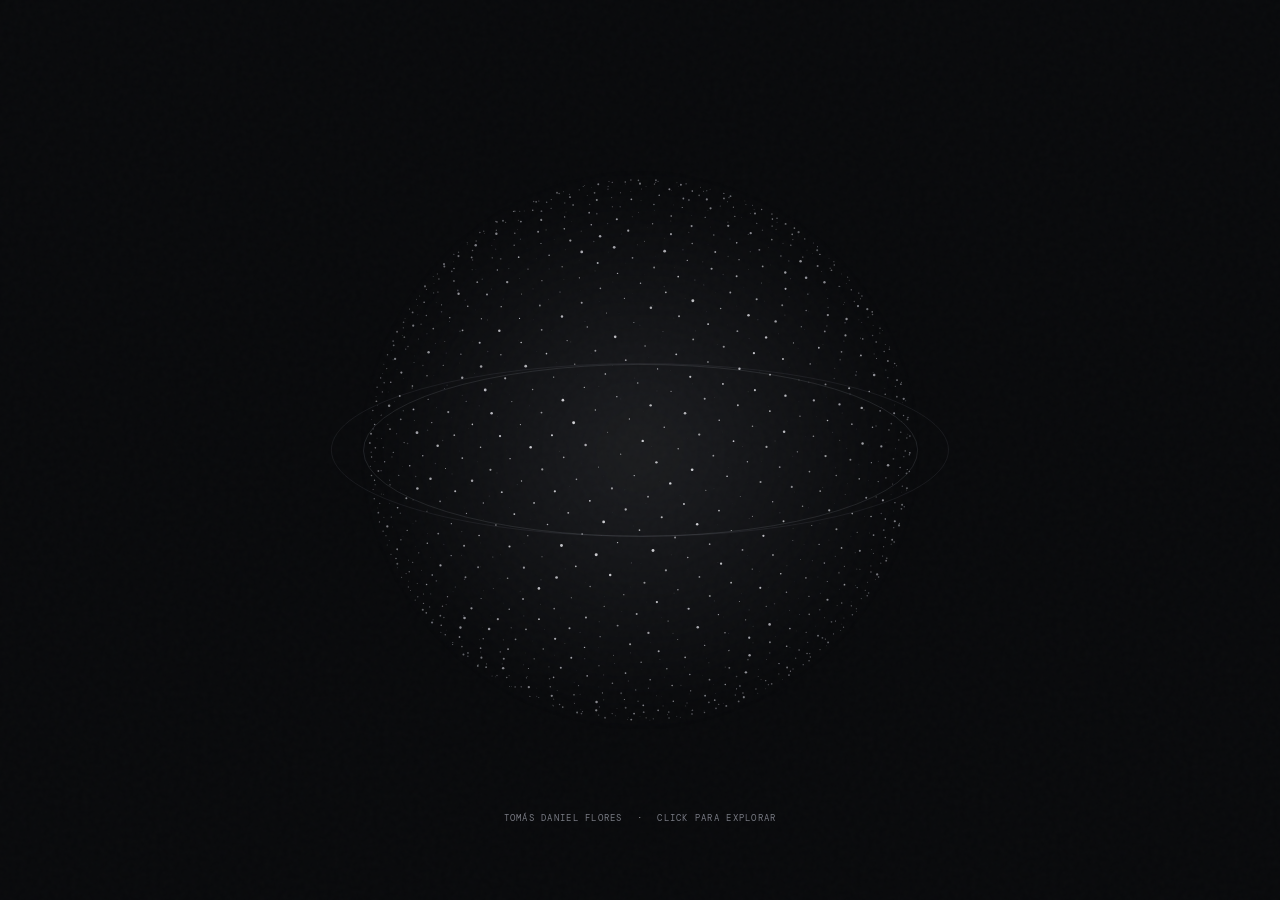
==== commit b1602b0b: "card update" ====
--- a/index.html
+++ b/index.html
@@ -9,20 +9,23 @@
   <meta name="description" content="Tomás Daniel Flores, desarrollador web en Rosario, Santa Fe. Diseño sitios a medida: landing pages, sitios corporativos y tiendas online.">
   <meta name="robots" content="index, follow, max-image-preview:large, max-snippet:-1, max-video-preview:-1">
   <meta name="googlebot" content="index, follow, max-image-preview:large, max-snippet:-1, max-video-preview:-1">
+  <link rel="canonical" href="https://tomasflores.dev/">
   <meta property="og:type" content="website">
   <meta property="og:locale" content="es_AR">
+  <meta property="og:url" content="https://tomasflores.dev/">
   <meta property="og:site_name" content="Tomás Daniel Flores — Desarrollo web">
   <meta property="og:title" content="Tomás Daniel Flores | Desarrollador web en Rosario">
-  <meta property="og:description" content="Diseño y desarrollo sitios web a medida en Rosario, Santa Fe. Landing pages, sitios corporativos y tiendas online con atención al diseño y los detalles.">
-  <meta property="og:image" content="assets/social-preview.svg">
-  <meta property="og:image:type" content="image/svg+xml">
+  <meta property="og:description" content="Diseño y desarrollo sitios web a medida para marcas y profesionales en Rosario, Santa Fe. Landing pages, sitios corporativos y tiendas online.">
+  <meta property="og:image" content="https://tomasflores.dev/assets/social-preview.png">
+  <meta property="og:image:secure_url" content="https://tomasflores.dev/assets/social-preview.png">
+  <meta property="og:image:type" content="image/png">
   <meta property="og:image:width" content="1200">
   <meta property="og:image:height" content="630">
   <meta property="og:image:alt" content="Esfera de puntos y nombre de Tomás Daniel Flores, desarrollador web en Rosario">
   <meta name="twitter:card" content="summary_large_image">
   <meta name="twitter:title" content="Tomás Daniel Flores | Desarrollador web en Rosario">
-  <meta name="twitter:description" content="Diseño y desarrollo sitios web a medida en Rosario, Santa Fe. Landing pages, sitios corporativos y tiendas online.">
-  <meta name="twitter:image" content="assets/social-preview.svg">
+  <meta name="twitter:description" content="Diseño y desarrollo sitios web a medida para marcas y profesionales en Rosario, Santa Fe. Landing pages, sitios corporativos y tiendas online.">
+  <meta name="twitter:image" content="https://tomasflores.dev/assets/social-preview.png">
   <meta name="twitter:image:alt" content="Esfera de puntos y nombre de Tomás Daniel Flores, desarrollador web en Rosario">
   <title>Tomás Daniel Flores | Desarrollador web en Rosario, Santa Fe</title>
   <link rel="icon" type="image/svg+xml" href="assets/favicon.svg">
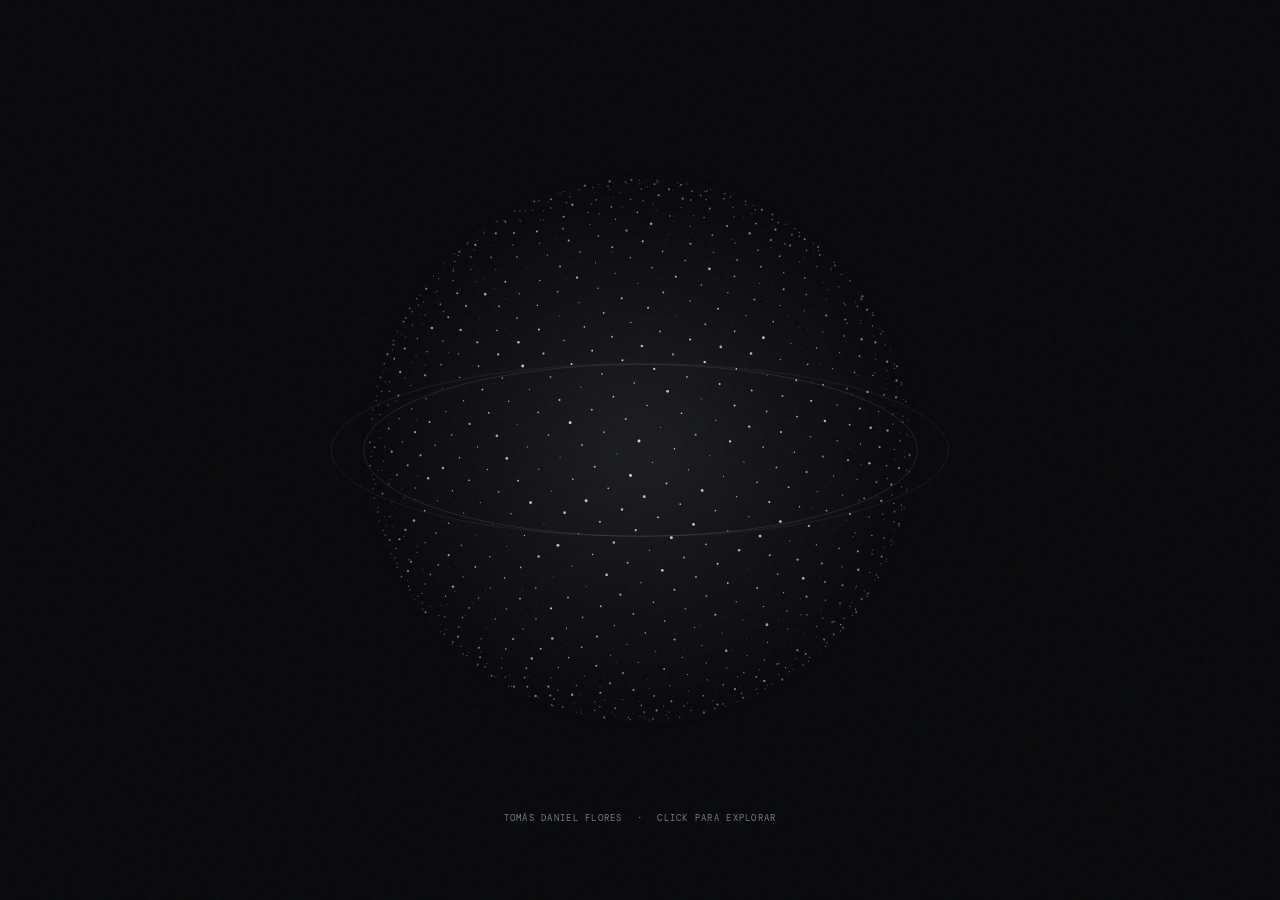
==== commit ca734c25: "Add Spanish and English language switch" ====
--- a/index.html
+++ b/index.html
@@ -79,14 +79,15 @@
       </div>
 
       <nav class="menu" aria-label="Secciones principales" aria-hidden="true">
+        <button class="language-toggle" id="language-toggle" type="button" aria-label="Change language" aria-pressed="false"><span>ES</span><i>/</i><span>EN</span></button>
         <div class="menu-intro">
           <p class="greeting" id="greeting">Hola</p>
           <p class="menu-intro-subtitle">Tomás Daniel Flores. Desarrollador web.</p>
         </div>
         <button class="menu-item" type="button" data-target="sites"><span class="menu-icon" aria-hidden="true"><svg viewBox="0 0 24 24"><rect x="3" y="4" width="18" height="16" rx="2"></rect><path d="M3 9h18M7 6.5h.01M10 6.5h.01"></path></svg></span><span class="menu-label">Sitios web</span><i>→</i></button>
-        <button class="menu-item" type="button" data-target="about"><span class="menu-icon" aria-hidden="true"><svg viewBox="0 0 24 24"><circle cx="12" cy="8" r="3.2"></circle><path d="M5.5 20a6.5 6.5 0 0 1 13 0"></path></svg></span> Sobre mi <i>→</i></button>
+        <button class="menu-item" type="button" data-target="about"><span class="menu-icon" aria-hidden="true"><svg viewBox="0 0 24 24"><circle cx="12" cy="8" r="3.2"></circle><path d="M5.5 20a6.5 6.5 0 0 1 13 0"></path></svg></span><span class="menu-label">Sobre mí</span><i>→</i></button>
         <button class="menu-item is-disabled" type="button" disabled aria-disabled="true"><span class="menu-icon" aria-hidden="true"><svg viewBox="0 0 24 24"><rect x="4" y="4" width="6" height="6" rx="1"></rect><rect x="14" y="4" width="6" height="6" rx="1"></rect><rect x="4" y="14" width="6" height="6" rx="1"></rect><rect x="14" y="14" width="6" height="6" rx="1"></rect></svg></span><span class="menu-label-group"><span class="menu-label">Ejemplos</span><span class="menu-status">Trabajo en proceso</span></span><i aria-hidden="true">→</i></button>
-        <button class="menu-item" type="button" data-target="contact"><span class="menu-icon" aria-hidden="true"><svg viewBox="0 0 24 24"><rect x="3" y="5" width="18" height="14" rx="2"></rect><path d="m4 7 8 6 8-6"></path></svg></span> Contacto <i>→</i></button>
+        <button class="menu-item" type="button" data-target="contact"><span class="menu-icon" aria-hidden="true"><svg viewBox="0 0 24 24"><rect x="3" y="5" width="18" height="14" rx="2"></rect><path d="m4 7 8 6 8-6"></path></svg></span><span class="menu-label">Contacto</span><i>→</i></button>
       </nav>
 
       <section class="content" aria-live="polite" aria-hidden="true">
--- a/styles.css
+++ b/styles.css
@@ -60,6 +60,10 @@
   .stage.content-open[data-section="about"]:has(.orb-wrap:hover) .about-map::after { opacity: 1; transform: scale(1); }
 }
 .menu { position: absolute; z-index: 1; left: 63%; top: 50%; width: min(300px, 25vw); display: grid; gap: 5px; transform: translate(20px,-50%); opacity: 0; visibility: hidden; transition: opacity .55s ease, transform .7s var(--ease), visibility .55s; }
+.language-toggle { position: absolute; top: -42px; right: 0; display: inline-flex; align-items: center; gap: 7px; padding: 7px 10px; border: 1px solid rgba(255,255,255,.14); border-radius: 999px; background: rgba(255,255,255,.035); color: rgba(238,240,239,.52); font: 9px 'DM Mono',monospace; letter-spacing: .08em; cursor: pointer; transition: color .2s ease, border-color .2s ease, background-color .2s ease; }
+.language-toggle i { color: rgba(238,240,239,.28); font-style: normal; }
+.language-toggle [aria-current="true"] { color: var(--text); }
+.language-toggle:hover, .language-toggle:focus-visible { border-color: color-mix(in srgb, var(--accent) 55%, transparent); color: var(--text); outline: none; }
 .menu-intro { margin: 0 0 21px; color: var(--text); font-family: 'Instrument Serif', serif; line-height: 1.12; letter-spacing: -.025em; }
 .menu-intro p { margin: 0; }
 .menu-intro .greeting { color: var(--accent); font-size: clamp(34px, 4vw, 52px); font-style:}
@@ -358,14 +362,15 @@
   .site-type span { display: none; }
   .site-type .site-icon { display: inline-flex; width: 15px; height: 15px; flex-basis: 15px; }
   .site-guide { grid-template-columns: minmax(0,1.1fr) minmax(0,.9fr); gap: 16px; margin-bottom: 17px; padding: 16px; }
-  .site-guide-main h2 { font-size: clamp(22px,5vw,30px); }
-  .site-guide-summary { font-size: 12px; }
-  .site-guide-facts { gap: 11px; }
-  .site-guide-facts p { font-size: 11px; }
+  .site-guide-main h2 { font-size: clamp(30px,7vw,38px); line-height: 1; }
+  .site-guide-summary { font-size: clamp(15px,4vw,17px); line-height: 1.7; }
+  .site-guide-facts { gap: 14px; }
+  .site-guide-facts article > span, .site-guide-level > span { font-size: 9px; }
+  .site-guide-facts p { font-size: clamp(14px,3.7vw,16px); line-height: 1.65; }
   .site-guide-complexity { grid-column: 1 / -1; grid-template-columns: minmax(112px,.65fr) minmax(70px,.4fr) minmax(0,1fr); align-items: center; gap: 12px; padding: 12px 0 0; border-top: 1px solid rgba(255,255,255,.12); border-left: 0; }
   .site-guide-level { align-items: center; }
   .site-guide-level strong { font-size: 16px; }
-  .site-guide-complexity > p { font-size: 10px; }
+  .site-guide-complexity > p { font-size: 13px; line-height: 1.6; }
   .sites-heading { text-align: left; }
   .sites-heading .content-kicker { margin-bottom: 3px; font-size: 10px; }
   .sites-heading h1 { font-size: clamp(36px, 10vw, 52px); }
@@ -458,6 +463,20 @@
   }
   .stage.content-open[data-section="about"] .content,
   .stage.content-open[data-section="projects"] .content { text-align: left; }
+  .stage.content-open[data-section="about"] .about-lead {
+    max-width: 36ch;
+    font-size: clamp(19px, 5vw, 22px);
+    line-height: 1.55;
+    letter-spacing: -.025em;
+  }
+  .stage.content-open[data-section="about"] .about-detail {
+    max-width: 42ch;
+    margin-top: 22px;
+    font-size: clamp(16px, 4.25vw, 18px);
+    line-height: 1.75;
+  }
+  .stage.content-open[data-section="about"] .about-links { gap: 18px 22px; margin-top: 28px; }
+  .stage.content-open[data-section="about"] .about-link { font-size: 11px; }
   .stage.content-open[data-section="about"] .about-status { justify-items: start; margin: 25px 0 10px; text-align: left; }
   .stage.content-open[data-section="contact"] .content { text-align: center; }
   .stage.content-open[data-section="contact"] .contact-section { width: 100%; }
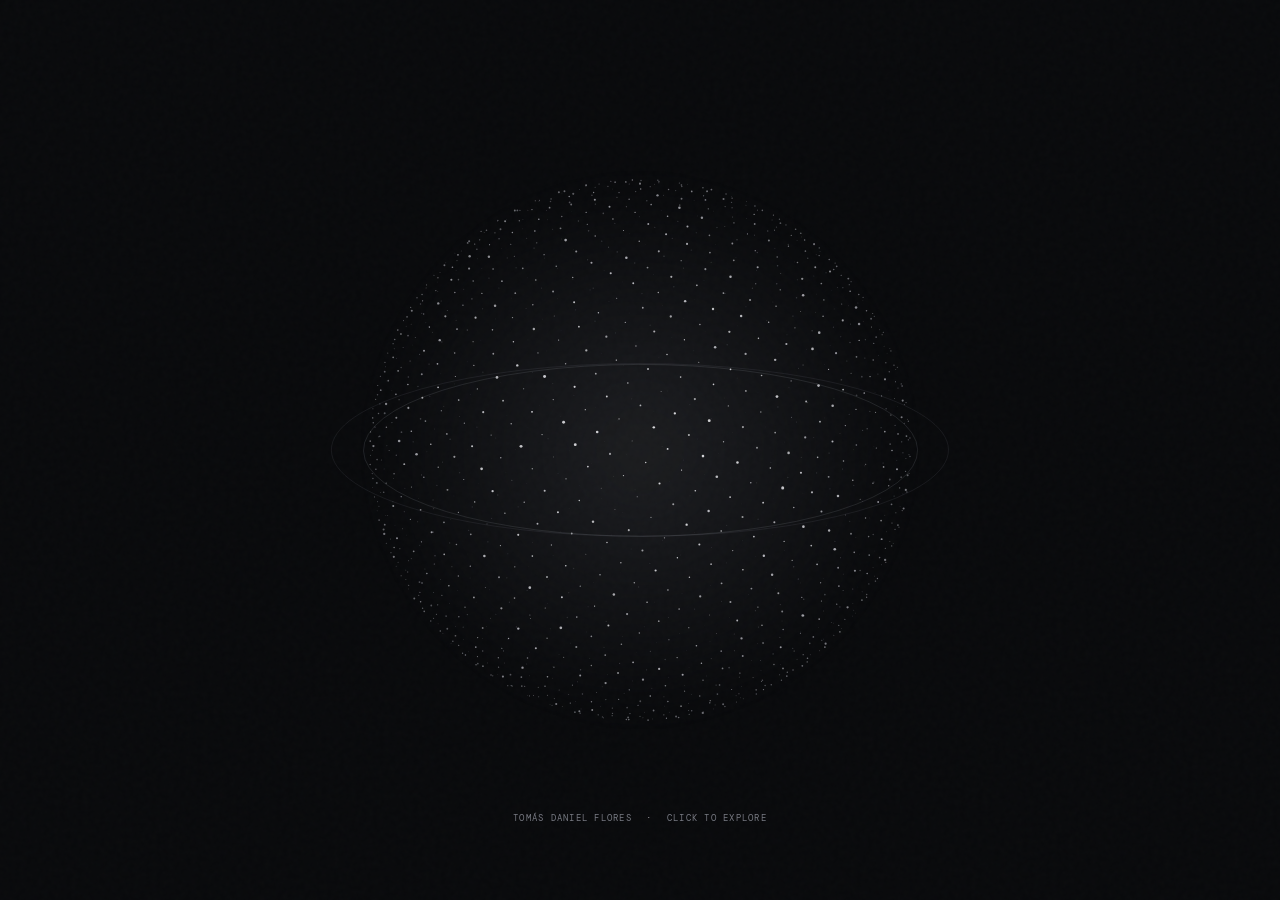
==== commit 8fffacbb: "Improve SEO metadata and add sitemap" ====
--- a/index.html
+++ b/index.html
@@ -10,6 +10,7 @@
   <meta name="robots" content="index, follow, max-image-preview:large, max-snippet:-1, max-video-preview:-1">
   <meta name="googlebot" content="index, follow, max-image-preview:large, max-snippet:-1, max-video-preview:-1">
   <link rel="canonical" href="https://tomasflores.dev/">
+  <link rel="sitemap" type="application/xml" href="https://tomasflores.dev/sitemap.xml">
   <meta property="og:type" content="website">
   <meta property="og:locale" content="es_AR">
   <meta property="og:url" content="https://tomasflores.dev/">
@@ -36,32 +37,46 @@
   <script type="application/ld+json">
   {
     "@context": "https://schema.org",
-    "@type": "Person",
-    "name": "Tomás Daniel Flores",
-    "givenName": "Tomás",
-    "additionalName": "Daniel",
-    "familyName": "Flores",
-    "jobTitle": "Desarrollador web",
-    "description": "Estudiante de Ingeniería en Sistemas y desarrollador web. Diseño y desarrollo sitios web a medida desde Rosario, Santa Fe, Argentina.",
-    "address": {
-      "@type": "PostalAddress",
-      "addressLocality": "Rosario",
-      "addressRegion": "Santa Fe",
-      "addressCountry": "AR"
-    },
-    "email": "rainbow85612@gmail.com",
-    "sameAs": [
-      "https://github.com/tomazit"
-    ],
-    "knowsAbout": [
-      "Desarrollo web",
-      "Diseño web",
-      "HTML",
-      "CSS",
-      "JavaScript",
-      "Landing pages",
-      "Sitios corporativos",
-      "Comercio electrónico"
+    "@graph": [
+      {
+        "@type": "WebSite",
+        "@id": "https://tomasflores.dev/#website",
+        "url": "https://tomasflores.dev/",
+        "name": "Tomás Daniel Flores — Desarrollo web",
+        "inLanguage": "es-AR",
+        "publisher": { "@id": "https://tomasflores.dev/#person" }
+      },
+      {
+        "@type": "Person",
+        "@id": "https://tomasflores.dev/#person",
+        "url": "https://tomasflores.dev/",
+        "mainEntityOfPage": { "@id": "https://tomasflores.dev/#website" },
+        "name": "Tomás Daniel Flores",
+        "givenName": "Tomás",
+        "additionalName": "Daniel",
+        "familyName": "Flores",
+        "jobTitle": "Desarrollador web",
+        "description": "Estudiante en la Universidad Tecnológica Nacional y desarrollador web. Diseño sitios web a medida con foco en claridad, rendimiento y diseño, desde Rosario, Santa Fe, Argentina.",
+        "image": "https://tomasflores.dev/assets/social-preview.png",
+        "address": {
+          "@type": "PostalAddress",
+          "addressLocality": "Rosario",
+          "addressRegion": "Santa Fe",
+          "addressCountry": "AR"
+        },
+        "email": "rainbow85612@gmail.com",
+        "sameAs": ["https://github.com/tomazit"],
+        "knowsAbout": [
+          "Desarrollo web",
+          "Diseño web",
+          "HTML",
+          "CSS",
+          "JavaScript",
+          "Landing pages",
+          "Sitios corporativos",
+          "Comercio electrónico"
+        ]
+      }
     ]
   }
   </script>
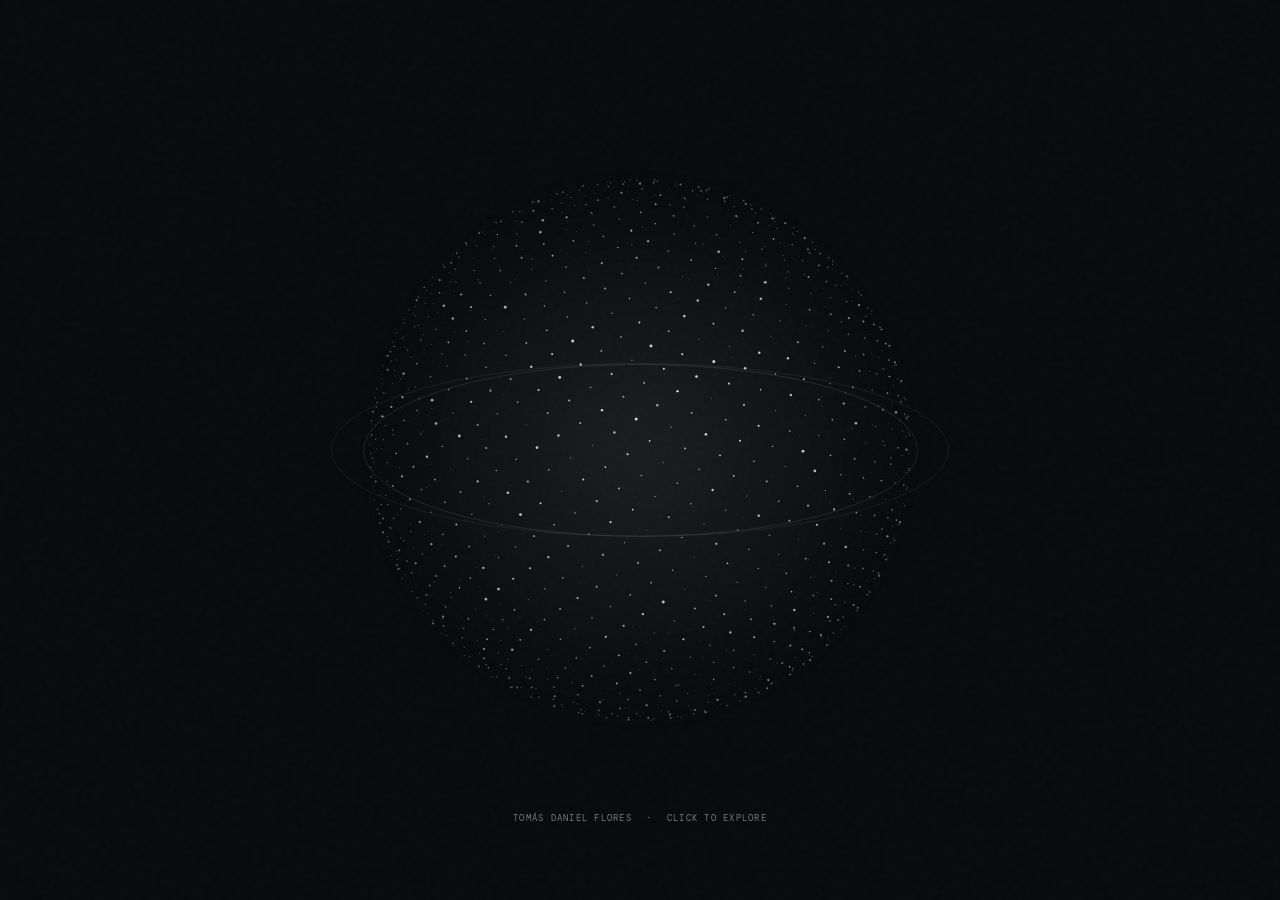
==== commit 6d9eddda: "Add local weather and portfolio examples" ====
--- a/index.html
+++ b/index.html
@@ -101,8 +101,12 @@
         </div>
         <button class="menu-item" type="button" data-target="sites"><span class="menu-icon" aria-hidden="true"><svg viewBox="0 0 24 24"><rect x="3" y="4" width="18" height="16" rx="2"></rect><path d="M3 9h18M7 6.5h.01M10 6.5h.01"></path></svg></span><span class="menu-label">Sitios web</span><i>→</i></button>
         <button class="menu-item" type="button" data-target="about"><span class="menu-icon" aria-hidden="true"><svg viewBox="0 0 24 24"><circle cx="12" cy="8" r="3.2"></circle><path d="M5.5 20a6.5 6.5 0 0 1 13 0"></path></svg></span><span class="menu-label">Sobre mí</span><i>→</i></button>
-        <button class="menu-item is-disabled" type="button" disabled aria-disabled="true"><span class="menu-icon" aria-hidden="true"><svg viewBox="0 0 24 24"><rect x="4" y="4" width="6" height="6" rx="1"></rect><rect x="14" y="4" width="6" height="6" rx="1"></rect><rect x="4" y="14" width="6" height="6" rx="1"></rect><rect x="14" y="14" width="6" height="6" rx="1"></rect></svg></span><span class="menu-label-group"><span class="menu-label">Ejemplos</span><span class="menu-status">Trabajo en proceso</span></span><i aria-hidden="true">→</i></button>
+        <button class="menu-item" type="button" data-target="projects"><span class="menu-icon" aria-hidden="true"><svg viewBox="0 0 24 24"><rect x="4" y="4" width="6" height="6" rx="1"></rect><rect x="14" y="4" width="6" height="6" rx="1"></rect><rect x="4" y="14" width="6" height="6" rx="1"></rect><rect x="14" y="14" width="6" height="6" rx="1"></rect></svg></span><span class="menu-label">Ejemplos</span><i aria-hidden="true">→</i></button>
         <button class="menu-item" type="button" data-target="contact"><span class="menu-icon" aria-hidden="true"><svg viewBox="0 0 24 24"><rect x="3" y="5" width="18" height="14" rx="2"></rect><path d="m4 7 8 6 8-6"></path></svg></span><span class="menu-label">Contacto</span><i>→</i></button>
+        <div class="menu-local-info" aria-label="Información local de Rosario">
+          <div class="menu-local-clock"><svg viewBox="0 0 24 24" aria-hidden="true"><circle cx="12" cy="12" r="9"></circle><path d="M12 7v5l3 2"></path></svg><time id="menu-local-time" aria-label="Hora local">--:--</time><span class="menu-local-city">Rosario</span></div>
+          <div class="menu-local-weather" id="menu-local-weather" aria-live="polite"><span class="menu-weather-icon" id="menu-weather-icon" aria-hidden="true"><svg viewBox="0 0 24 24"><path d="M6 18h11a4 4 0 0 0 .2-8 6 6 0 0 0-11.5 1A3.5 3.5 0 0 0 6 18Z"></path></svg></span><span class="menu-weather-copy"><strong id="menu-weather-temp">—°</strong><small id="menu-weather-label">Cargando clima</small><a class="menu-weather-source" href="https://open-meteo.com/" target="_blank" rel="noopener noreferrer" aria-label="Datos del clima provistos por Open-Meteo">Open-Meteo</a></span></div>
+        </div>
       </nav>
 
       <section class="content" aria-live="polite" aria-hidden="true">
--- a/styles.css
+++ b/styles.css
@@ -76,6 +76,19 @@
 .menu-item .menu-label { color: inherit; font: inherit; text-decoration: none; }
 .menu-label-group { display: flex; min-width: 0; align-items: baseline; flex-wrap: wrap; gap: 0 10px; }
 .menu-item .menu-status { color: rgba(238,240,239,.43); font: 8px 'DM Mono', monospace; letter-spacing: .035em; }
+.menu-local-info { display: flex; align-items: center; justify-content: space-between; gap: 12px; margin-top: 8px; padding: 13px 4px 0; border-top: 1px solid var(--line); color: rgba(238,240,239,.65); }
+.menu-local-clock { display: grid; grid-template-columns: 15px auto; align-items: center; gap: 3px 8px; font: 10px 'DM Mono',monospace; letter-spacing: .04em; }
+.menu-local-clock svg { grid-row: span 2; display: block; width: 15px; height: 15px; fill: none; stroke: var(--accent); stroke-width: 1.5; stroke-linecap: round; stroke-linejoin: round; }
+.menu-local-clock time { color: var(--text); font-size: 11px; }
+.menu-local-city { grid-column: 2; color: var(--muted); font-size: 8px; }
+.menu-local-weather { display: flex; align-items: center; gap: 8px; min-width: 0; }
+.menu-weather-icon { display: block; width: 20px; height: 20px; flex: 0 0 20px; color: var(--accent); }
+.menu-weather-icon svg { display: block; width: 100%; height: 100%; fill: none; stroke: currentColor; stroke-width: 1.5; stroke-linecap: round; stroke-linejoin: round; }
+.menu-weather-copy { display: grid; min-width: 0; gap: 2px; }
+.menu-weather-copy strong { color: var(--text); font: 11px 'DM Mono',monospace; }
+.menu-weather-copy small { overflow: hidden; color: var(--muted); font: 8px 'DM Mono',monospace; text-overflow: ellipsis; white-space: nowrap; }
+.menu-weather-source { width: fit-content; color: color-mix(in srgb, var(--muted) 82%, var(--accent)); font: 7px 'DM Mono',monospace; text-decoration: underline; text-underline-offset: 2px; }
+.menu-weather-source:hover, .menu-weather-source:focus-visible { color: var(--text); }
 .menu-item.is-disabled, .menu-item.is-disabled:hover, .menu-item.is-disabled:focus-visible { padding-left: 4px; color: rgba(238,240,239,.48); outline: none; cursor: not-allowed; }
 .menu-item.is-disabled .menu-icon, .menu-item.is-disabled i { color: rgba(238,240,239,.36); }
 .menu-item .menu-icon svg, .site-icon svg { display: block; width: 100%; height: 100%; fill: none; stroke: currentColor; stroke-width: 1.5; stroke-linecap: round; stroke-linejoin: round; }
@@ -124,16 +137,20 @@
 .text-action:hover { gap: 27px; }.text-action span { font-size: 14px; }
 .projects-section .content-kicker { text-transform: none; }
 .project-list { display: grid; margin-top: 27px; border-top: 1px solid var(--line); }
-.project-row { display: grid; grid-template-columns: 72px minmax(0,1fr) auto; align-items: center; gap: 12px; padding: 18px 0; border-bottom: 1px solid var(--line); color: #e5e2e8; text-decoration: none; }
+.project-row { display: grid; grid-template-columns: 72px minmax(0,1fr); align-items: center; gap: 12px; padding: 18px 0; border-bottom: 1px solid var(--line); color: #e5e2e8; text-decoration: none; }
+.project-row.is-upcoming { cursor: default; }
+.project-row.is-upcoming .project-arrow { display: none; }
 .project-thumb { position: relative; display: block; width: 72px; height: 48px; overflow: hidden; border: 1px solid color-mix(in srgb, var(--accent) 42%, transparent); border-radius: 8px; }
 .project-thumb img { display: block; width: 100%; height: 100%; object-fit: cover; filter: saturate(.6); transition: filter 260ms ease; }
 .project-thumb::after { position: absolute; inset: 0; content: ''; background: linear-gradient(135deg, color-mix(in srgb, var(--accent) 19%, transparent), transparent 72%); mix-blend-mode: screen; opacity: .8; transition: opacity 260ms ease; }
+.project-thumb .project-thumb-logo { position: absolute; z-index: 1; top: 4px; left: 4px; display: grid; width: 23px; height: 23px; place-items: center; overflow: hidden; border: 1px solid rgba(255,255,255,.55); border-radius: 6px; background: rgba(255,255,255,.96); box-shadow: 0 2px 8px rgba(0,0,0,.18); }
+.project-thumb .project-thumb-logo img { width: 100%; height: 100%; padding: 2px; object-fit: contain; filter: none; }
 .project-copy { display: grid; min-width: 0; gap: 4px; }
 .project-title { display: inline-flex; align-items: center; min-width: 0; gap: 7px; color: #e5e2e8; font-size: 15px; line-height: 1.35; }
 .project-title-text { min-width: 0; overflow: hidden; text-overflow: ellipsis; white-space: nowrap; transition: transform 260ms var(--ease); }
 .project-arrow { color: var(--accent); opacity: 0; transform: translateX(-4px); transition: opacity 240ms ease, transform 240ms var(--ease); }
 .project-description { display: block; overflow: hidden; color: #b5b1bb; font-size: 12px; line-height: 1.5; text-overflow: ellipsis; white-space: nowrap; }
-.project-technologies { overflow: hidden; color: #99949f; font-family: 'DM Mono', monospace; font-size: 9px; letter-spacing: .04em; text-overflow: ellipsis; white-space: nowrap; }
+.project-type { overflow: hidden; color: #99949f; font-family: 'DM Mono', monospace; font-size: 9px; letter-spacing: .04em; text-overflow: ellipsis; white-space: nowrap; }
 .project-meta { justify-self: end; color: var(--accent); font-family: 'DM Mono', monospace; font-size: 11px; letter-spacing: .04em; white-space: nowrap; }
 .project-row:focus-visible { outline: 2px solid var(--accent); outline-offset: 4px; border-radius: 3px; }
 .project-row:hover .project-title-text, .project-row:focus-visible .project-title-text { transform: translateX(4px); }
@@ -141,8 +158,15 @@
 .project-row:hover .project-thumb img, .project-row:focus-visible .project-thumb img { filter: saturate(1); }
 .project-row:hover .project-thumb::after, .project-row:focus-visible .project-thumb::after { opacity: .3; }
 .project-preview { display: none; }
-.project-preview-image { position: absolute; inset: 0; display: block; width: 100%; height: 100%; object-fit: cover; border-radius: inherit; filter: saturate(.6); opacity: 0; transform: translateY(8px); transition: opacity 280ms ease, transform 280ms var(--ease), filter 280ms ease; }
-.project-preview-image.is-active { filter: saturate(1); opacity: 1; transform: translateY(0); }
+.project-preview-image { position: absolute; inset: 0; display: block; overflow: hidden; border-radius: inherit; opacity: 0; transform: translateY(8px); transition: opacity 280ms ease, transform 280ms var(--ease); }
+.project-preview-image.is-active { opacity: 1; transform: translateY(0); }
+.project-preview-photo { position: absolute; inset: 0; display: block; width: 100%; height: 100%; object-fit: cover; filter: saturate(.6); transition: filter 280ms ease; }
+.project-preview-image.is-active .project-preview-photo { filter: saturate(1); }
+.project-preview-brand { position: absolute; z-index: 1; top: 16px; left: 16px; display: flex; min-width: 0; align-items: center; gap: 10px; padding: 8px 13px 8px 8px; border: 1px solid rgba(255,255,255,.58); border-radius: 10px; background: rgba(250,249,245,.96); color: #252522; box-shadow: 0 8px 24px rgba(0,0,0,.2); }
+.project-preview-brand > img { display: block; width: 36px; height: 36px; object-fit: contain; }
+.project-preview-brand > span { display: grid; gap: 3px; }
+.project-preview-brand strong { font-family: 'Instrument Serif',serif; font-size: 19px; font-weight: 400; line-height: 1; }
+.project-preview-brand small { color: #67655f; font: 7px 'DM Mono',monospace; letter-spacing: .09em; }
 .stage[data-section="projects"] .project-row { animation: project-row-enter 560ms var(--ease) both; animation-delay: var(--row-delay, 0ms); }
 @keyframes project-row-enter { from { opacity: 0; transform: translateY(10px); } to { opacity: 1; transform: translateY(0); } }
 @media (min-width: 1800px) and (min-height: 1000px) and (hover: hover) and (pointer: fine) {
@@ -311,6 +335,10 @@
 .site-social a { display: inline-flex; width: 32px; height: 32px; align-items: center; justify-content: center; border: 1px solid rgba(255,255,255,.12); border-radius: 50%; color: #aeb0b7; transition: color 220ms ease, border-color 220ms ease, background-color 220ms ease, transform 220ms var(--ease); }
 .site-social a:hover { transform: translateY(-2px); border-color: color-mix(in srgb, var(--accent) 56%, transparent); background: color-mix(in srgb, var(--accent) 8%, transparent); color: var(--accent); }
 .site-social svg { width: 15px; height: 15px; fill: none; stroke: currentColor; stroke-width: 1.5; stroke-linecap: round; stroke-linejoin: round; }
+.site-domain-note { width: fit-content; display: inline-flex; align-items: center; gap: 9px; margin: 25px 2px 4px; padding: 11px 14px; border: 1px solid rgba(255,255,255,.1); border-radius: 999px; color: #c5c6c9; font-size: 11px; line-height: 1.4; text-decoration: none; transition: border-color 220ms ease, background-color 220ms ease, color 220ms ease; }
+.site-domain-note:hover { border-color: rgba(243,128,32,.35); background: rgba(243,128,32,.06); color: #f0f0f1; }
+.site-domain-note:focus-visible { outline: 2px solid var(--accent); outline-offset: 3px; }
+.site-domain-note svg { width: 19px; height: 19px; flex: 0 0 auto; fill: #f38020; }
 .hint { position: absolute; z-index: 3; left: 50%; bottom: 8.5%; margin: 0; color: #777982; font-family: 'DM Mono', monospace; font-size: 9px; letter-spacing: .14em; white-space: nowrap; transform: translateX(-50%); transition: opacity .35s; }
 .hint span { padding: 0 8px; color: var(--accent); }
 .stage.menu-open .hint, .stage.content-open .hint { opacity: 0; }
@@ -340,12 +368,11 @@
   .stage.content-open[data-section="contact"] .back-button { margin-bottom: 20px; }
   .content-lead { font-size: 15px; line-height: 1.6; }
   .content-detail { font-size: 14px; line-height: 1.65; }
-  .project-row { grid-template-columns: 72px minmax(0,1fr); grid-template-rows: auto auto; gap: 7px 10px; padding: 14px 0; }
-  .project-thumb { grid-column: 1; grid-row: 1 / 3; }
+  .project-row { grid-template-columns: 72px minmax(0,1fr); gap: 7px 10px; padding: 14px 0; }
+  .project-thumb { grid-column: 1; grid-row: 1; }
   .project-copy { grid-column: 2; grid-row: 1; }
-  .project-meta { grid-column: 2; grid-row: 2; justify-self: start; font-size: 10px; }
   .project-description { white-space: normal; display: -webkit-box; -webkit-line-clamp: 2; -webkit-box-orient: vertical; }
-  .project-technologies { font-size: 9px; }
+  .project-type { font-size: 9px; }
   .project-soon { font-size: 9px; }
   .about-portrait { margin-top: 24px; margin-bottom: 24px; }
   .about-links { gap: 14px 18px; }
@@ -414,6 +441,7 @@
   .sites-contact { margin-top: 8px; }
   .site-footer { align-items: flex-start; flex-direction: column; gap: 0; margin-top: 18px; padding-inline: 3px; }
   .site-social { margin-top: 10px; }
+  .site-domain-note { max-width: 100%; margin: 21px 3px 4px; padding: 10px 12px; font-size: 11px; }
 }
 @media (min-width: 701px) and (max-height: 700px) {
   .content { top: 50%; max-height: 88svh; padding-top: 12px; padding-bottom: 12px; }
